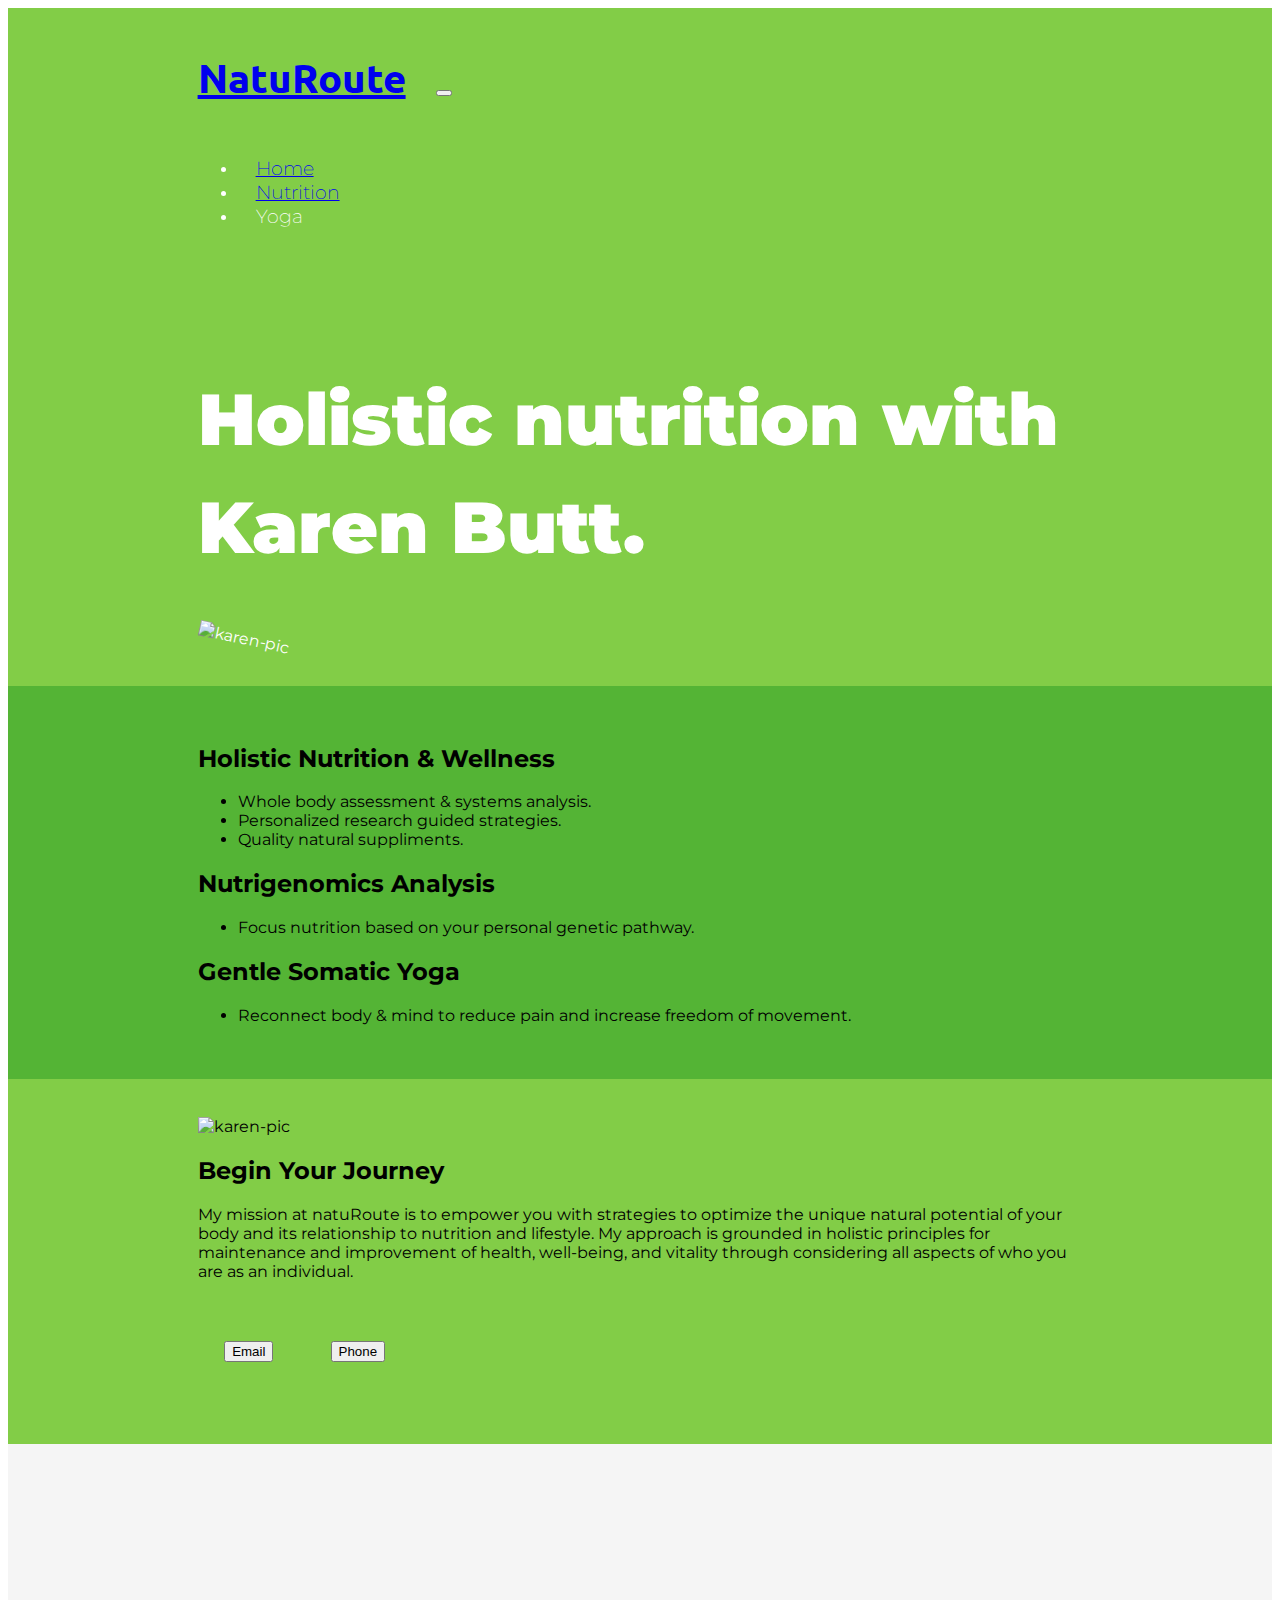
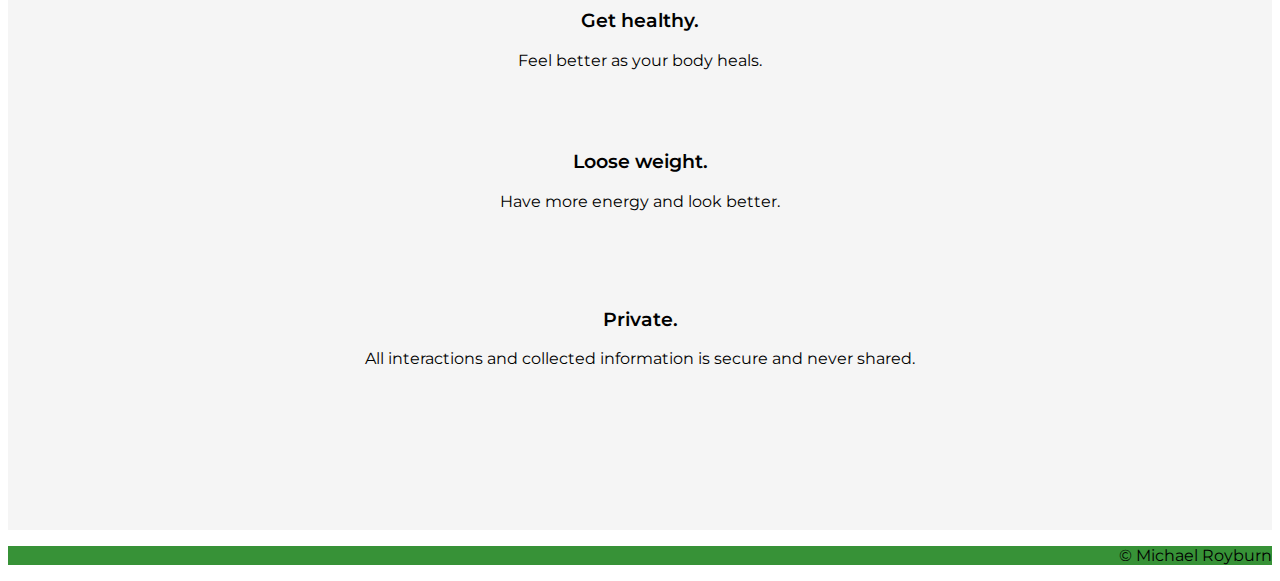
==== index.html @ e1a89e71 "updated content" ====
<!DOCTYPE html>
<html>

<head>
  <meta charset="utf-8">
  <meta name="viewport" content="width=device-width, initial-scale=1">
  <title>Naturoute</title>
  <!-- Bootstrap -->
  <link
    href="https://cdn.jsdelivr.net/npm/bootstrap@5.2.3/dist/css/bootstrap.min.css"
    rel="stylesheet"
    integrity="sha384-rbsA2VBKQhggwzxH7pPCaAqO46MgnOM80zW1RWuH61DGLwZJEdK2Kadq2F9CUG65"
    crossorigin="anonymous">
  <!-- Google Fonts -->
  <link rel="preconnect" href="https://fonts.googleapis.com">
  <link rel="preconnect" href="https://fonts.gstatic.com" crossorigin>
  <link
    href="https://fonts.googleapis.com/css2?family=Montserrat:wght@100;200;300;400;500;600;700;800;900&family=Ubuntu:wght@300;400;500;700&display=swap"
    rel="stylesheet">
  <!-- Font Awesome -->
  <script src="https://kit.fontawesome.com/46f17c3332.js"
    crossorigin="anonymous"></script>
  <!-- CSS Stylesheets -->
  <link rel="stylesheet" href="css/styles.css">


</head>

<body>

  <section id="title">
    <div class="container-fluid">
      <!-- Nav Bar -->
      <nav class="navbar navbar-expand-lg navbar-dark">
        <a class="navbar-brand" href="#">NatuRoute</a>
        <button class="navbar-toggler" type="button" data-bs-toggle="collapse"
          data-bs-target="#navbarTogglerDemo02"
          aria-controls="navbarTogglerDemo02" aria-expanded="false"
          aria-label="Toggle navigation">
          <span class="navbar-toggler-icon"></span>
        </button>
        <div class="collapse navbar-collapse" id="navbarTogglerDemo02">
          <ul class="navbar-nav ms-auto">
            <li class="nav-item">
              <a class="nav-link active" aria-current="page" href="#">Home</a>
            </li>
            <li class="nav-item">
              <a class="nav-link active" href="#">Nutrition</a>
            </li>
            <li class="nav-item">
              <a class="nav-link active">Yoga</a>
            </li>
          </ul>
        </div>
      </nav>

      <!-- Title -->

      <div class="row">
        <div class="col-lg-6">
          <h1>Holistic nutrition with Karen Butt.</h1>
        </div>
        <div class="col-lg-6">
          <img src="images/kbutt2.jpg" class="title-img rounded img-fluid"
            alt="karen-pic"> <!-- class="img-fluid" -->
        </div>
      </div>
    </div>
  </section>


  <!-- Services -->

  <section id="services">
    <div class="container-fluid">

      <h2>Holistic Nutrition & Wellness</h2>
      <ul>
        <li>Whole body assessment & systems analysis.</li>
        <li>Personalized research guided strategies.</li>
        <li>Quality natural suppliments.</li>
      </ul>

      <h2>Nutrigenomics Analysis</h2>
      <ul>
        <li>Focus nutrition based on your personal genetic pathway.</li>
      </ul>
      <h2>Gentle Somatic Yoga</h2>
      <ul>
        <li>Reconnect body & mind to reduce pain and increase freedom of
          movement.</li>
      </ul>
    </div>
  </section>


  <!-- Contact -->

  <section id="contact">
    <div class="container-fluid">
      <div class="row">
        <div class="col-lg-6">
          <img src="images/kbutt-rhn.jpg" class="rounded img-fluid"
            alt="karen-pic">
        </div>
        <div class="col-lg-6">
          <h2>Begin Your Journey</h2>
          <p>My mission at natuRoute is to empower you with strategies to
            optimize the unique natural
            potential of your body and its relationship to nutrition and
            lifestyle. My approach is
            grounded in holistic principles for maintenance and improvement of
            health, well-being, and vitality through considering all aspects of
            who you are as an individual.

          </p>
          <div class="d-flex justify-content-evenly">
            <button type="button" class="btn btn-lg btn-dark"><i
                class="fa-solid fa-envelope"></i>Email</button>
            <button type="button" class="btn btn-lg btn-dark"><i
                class="fa-solid fa-phone"></i>Phone</button>
          </div>
        </div>
      </div>

      <!-- <h2 class="testimonial-text">My dog used to be so lonely, but with TinDog's help, they've found the love of their life. I think.</h2>
    <img class="testimonial-image" src="images/lady-img.jpg" alt="lady-profile">
    <em>Beverly, Illinois</em> -->
    </div>
  </section>

  <section id="features">
    <div class="container-fluid">
      <div class="row">
        <div class="feature-box col-lg-4 col-med-12">
          <i class=" icon fa-solid fa-heart fa-3x"></i>
            <h3>Get healthy.</h3>
            Feel better as your body heals.
        </div>
        <div class="feature-box col-lg-4 col-med-12">
          <i class="icon fa-solid fa-weight-scale fa-3x"></i>
          <h3>Loose weight.</h3>
          <p>Have more energy and look better.</p>
        </div>
        <div class="feature-box col-lg-4 col-med-12">
          <i class="icon fa-solid fa-user-shield fa-3x"></i>
          <h3>Private.</h3>
          <p>All interactions and collected information is secure and never shared.</p>
        </div>
      </div>
    </div>
  </section>

  <!-- hidden

  <section id="press">
    <img src="images/techcrunch.png" alt="tc-logo">
    <img src="images/tnw.png" alt="tnw-logo">
    <img src="images/bizinsider.png" alt="biz-insider-logo">
    <img src="images/mashable.png" alt="mashable-logo">


  </section>



  <section id="pricing">

    <h2>A Plan for Every Dog's Needs</h2>
    <p>Simple and affordable price plans for your and your dog.</p>


    <h3>Chihuahua</h3>
    <h2>Free</h2>
    <p>5 Matches Per Day</p>
    <p>10 Messages Per Day</p>
    <p>Unlimited App Usage</p>
    <button type="button">Sign Up</button>


    <h3>Labrador</h3>
    <h2>$49 / mo</h2>
    <p>Unlimited Matches</p>
    <p>Unlimited Messages</p>
    <p>Unlimited App Usage</p>
    <button type="button">Sign Up</button>


    <h3>Mastiff</h3>
    <h2>$99 / mo</h2>
    <p>Pirority Listing</p>
    <p>Unlimited Matches</p>
    <p>Unlimited Messages</p>
    <p>Unlimited App Usage</p>
    <button type="button">Sign Up</button>

  </section>



  <section id="cta">

    <h3>Find the True Love of Your Dog's Life Today.</h3>
    <button type="button">Download</button>
    <button type="button">Download</button>

  </section>
-->

  <!-- Footer -->

  <footer id="footer">

    <p>© Michael Royburn</p>

  </footer>


</body>

</html>
---- css/styles.css ----
/* Title Section */

#title {
    background-color: #82CD47;
    color: white;
}

.title-img {
    transform: rotate(12deg);
}

/* Nav Bar */

.navbar {
    padding: 0 0 4.5rem 0;
}

.navbar-brand {
    font-family: 'Ubuntu';
    font-size: 2.5rem;
    font-weight: bold;
}

.nav-item {
    padding: 0 18px;
}

.nav-link {
    font-size: 1.2rem;
    font-weight: 200;
}

/* Services Section */

#services {
    background-color: #54B435;
}

/* Contact Section */

#contact {
    background-color: #82CD47;
}

/* Features Section */

#features {
    background-color: whitesmoke;
    padding: 7% 15%;
}

.feature-box {
    text-align: center;
    padding: 5%;
}

.icon {
    color: #54B435;
}

.icon:hover {
    color: #82CD47;
}

.container-fluid {
    padding: 3% 15%;
}

img {
    width: 70%
}

button {
 margin: 5% 3%;

}

body {
    font-family: 'Montserrat';
}
footer {
    text-align: right;
    background-color: #379237;
}

h1 {
    font-size: 4.5rem;
    font-family: 'Montserrat';
    font-weight: 900;
    line-height: 1.5;
}

h3 {
    font-weight: 600;
}
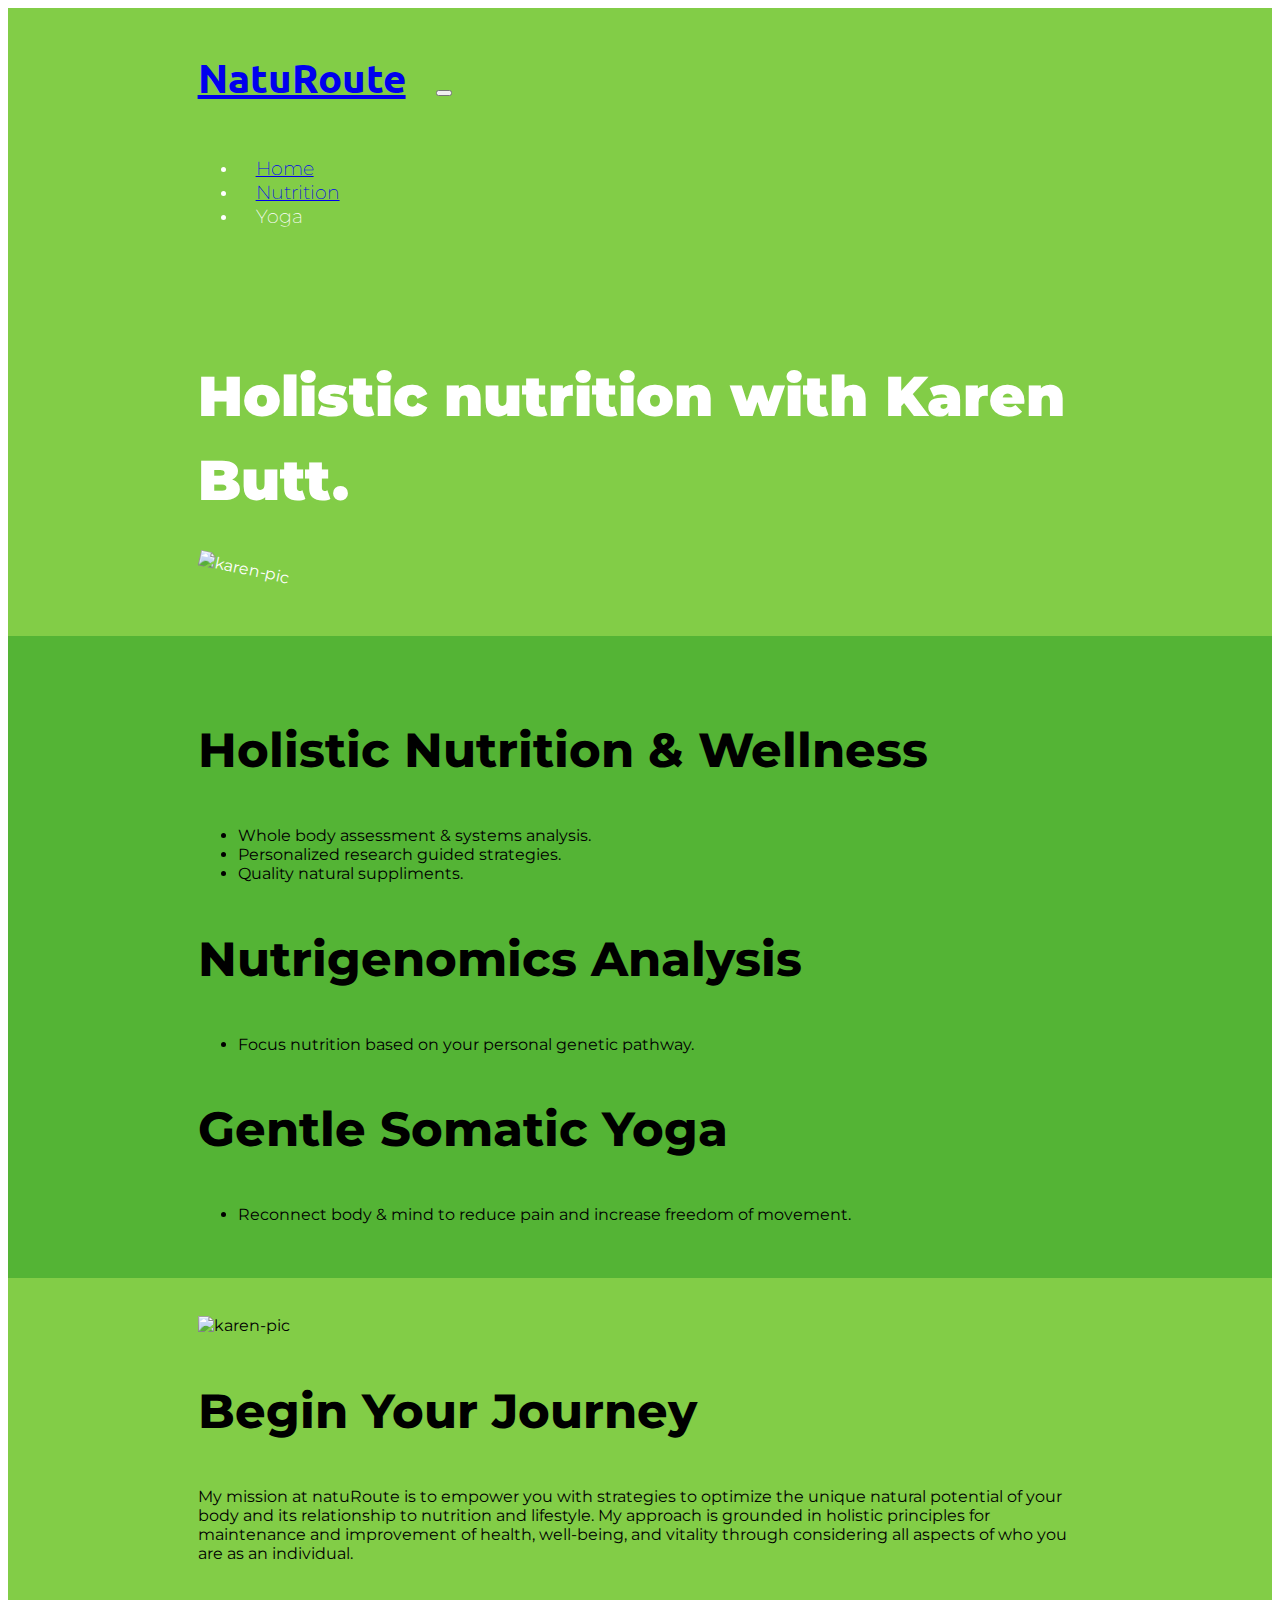
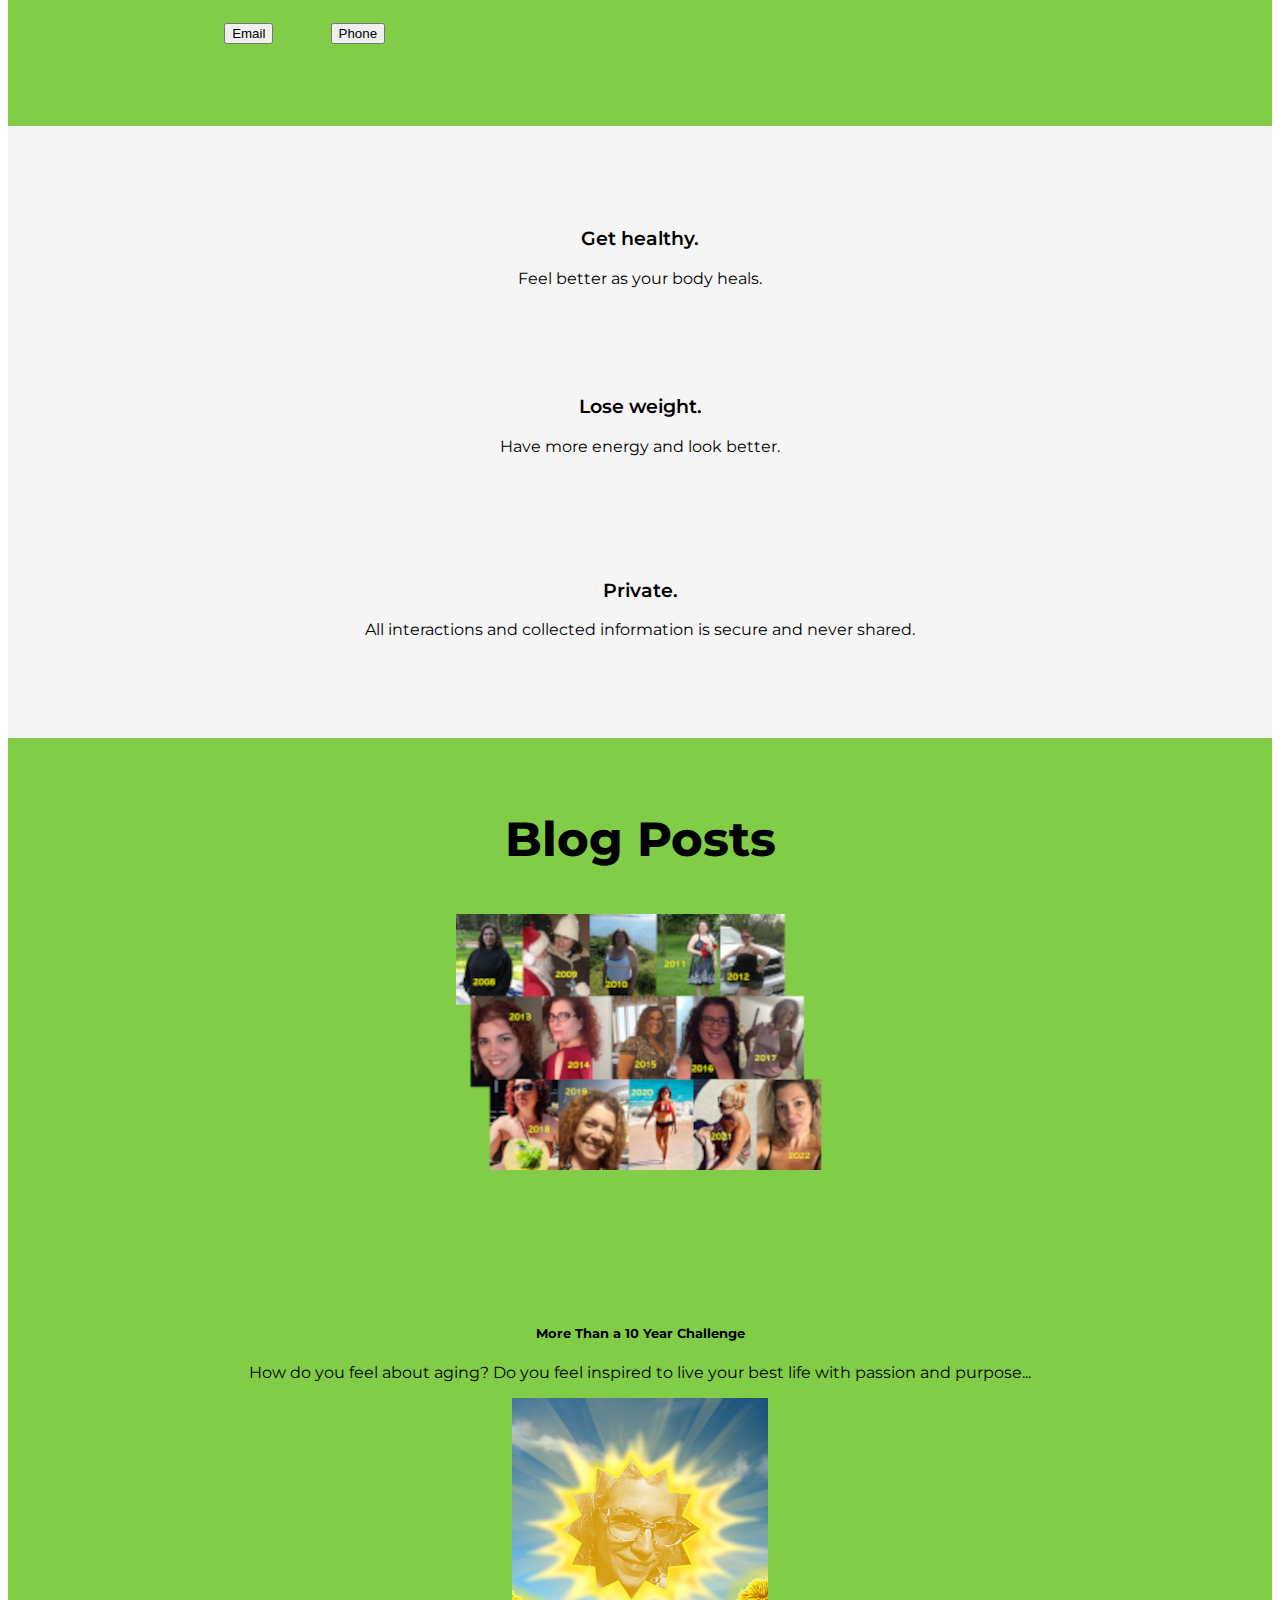
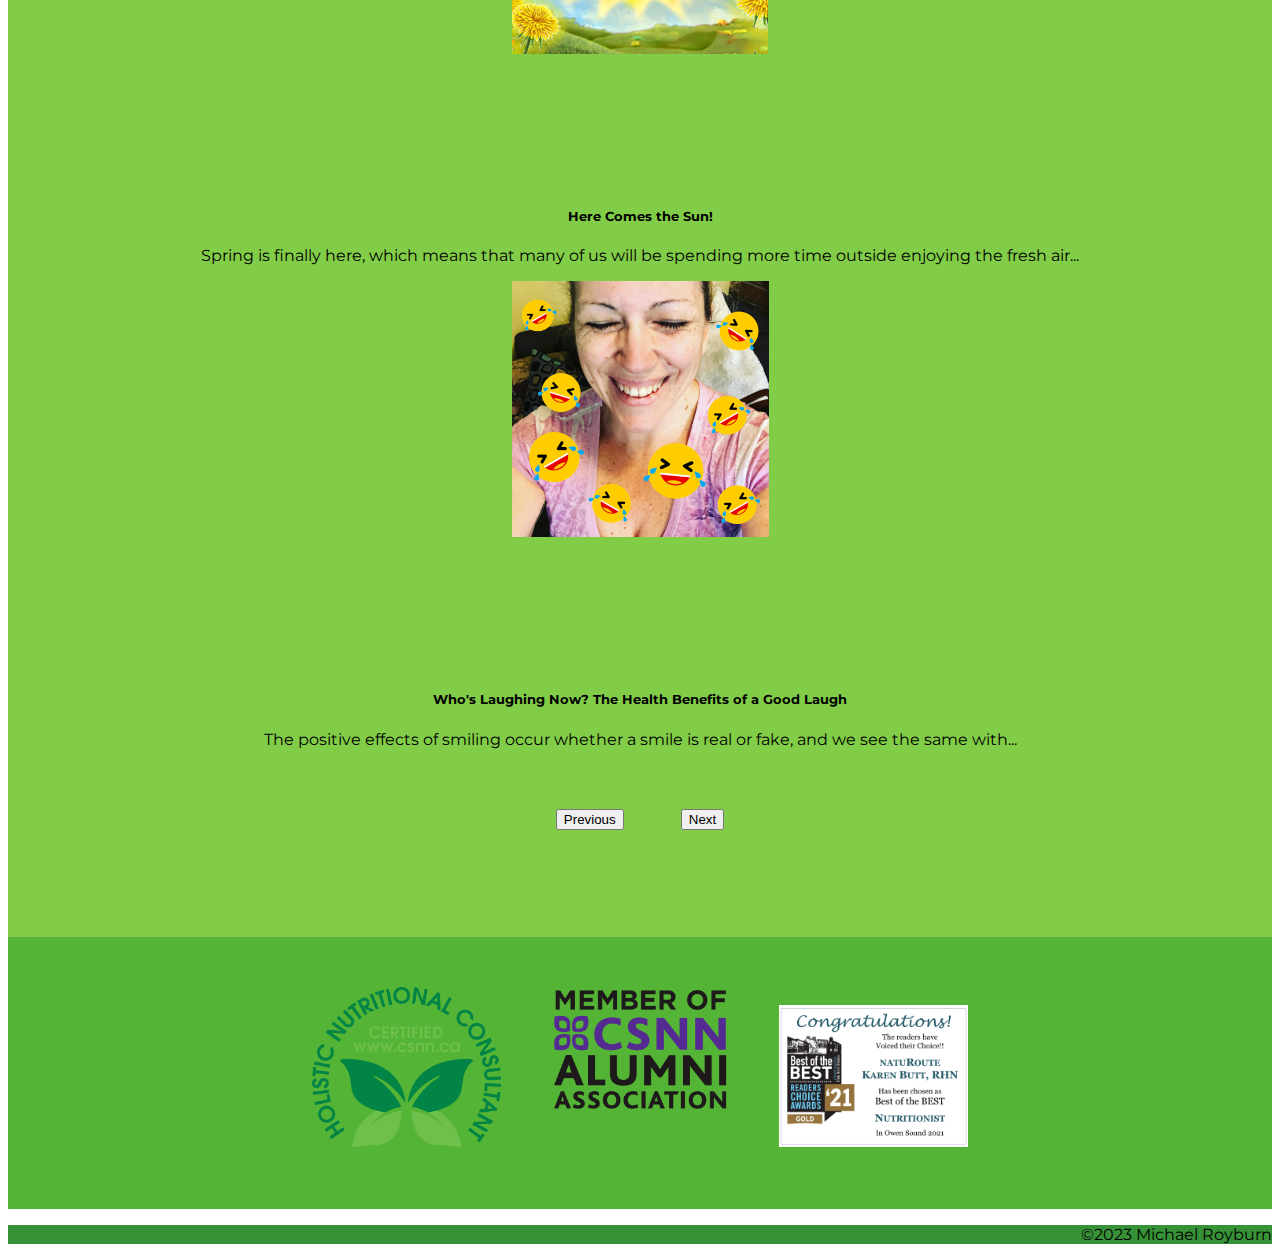
==== commit 9c8e7d90: "Updated carousel" ====
--- a/index.html
+++ b/index.html
@@ -11,6 +11,7 @@
     rel="stylesheet"
     integrity="sha384-rbsA2VBKQhggwzxH7pPCaAqO46MgnOM80zW1RWuH61DGLwZJEdK2Kadq2F9CUG65"
     crossorigin="anonymous">
+
   <!-- Google Fonts -->
   <link rel="preconnect" href="https://fonts.googleapis.com">
   <link rel="preconnect" href="https://fonts.gstatic.com" crossorigin>
@@ -54,13 +55,12 @@
         </div>
       </nav>
 
-      <!-- Title -->
-
-      <div class="row">
-        <div class="col-lg-6">
+      <!-- Title Block -->
+      <div class="row title-row">
+        <div class="col-lg-6 col-med-12">
           <h1>Holistic nutrition with Karen Butt.</h1>
         </div>
-        <div class="col-lg-6">
+        <div class="col-lg-6 col col-med-12">
           <img src="images/kbutt2.jpg" class="title-img rounded img-fluid"
             alt="karen-pic"> <!-- class="img-fluid" -->
         </div>
@@ -115,54 +115,111 @@
 
           </p>
           <div class="d-flex justify-content-evenly">
-            <button type="button" class="btn btn-lg btn-dark"><i
-                class="fa-solid fa-envelope"></i>Email</button>
-            <button type="button" class="btn btn-lg btn-dark"><i
-                class="fa-solid fa-phone"></i>Phone</button>
-          </div>
-        </div>
-      </div>
-
-      <!-- <h2 class="testimonial-text">My dog used to be so lonely, but with TinDog's help, they've found the love of their life. I think.</h2>
-    <img class="testimonial-image" src="images/lady-img.jpg" alt="lady-profile">
-    <em>Beverly, Illinois</em> -->
-    </div>
-  </section>
+            <a href="mailto:karenbutt@naturoute.com"><button type="button"
+                class="btn btn-lg btn-dark"><i
+                  class="fa-solid fa-envelope"></i>Email</button></a>
+            <a href="tel:+15193757716"><button type="button"
+                class="btn btn-lg btn-dark"><i
+                  class="fa-solid fa-phone"></i>Phone</button></a>
+          </div>
+        </div>
+      </div>
+    </div>
+  </section>
+
+  <!-- Features -->
 
   <section id="features">
     <div class="container-fluid">
       <div class="row">
         <div class="feature-box col-lg-4 col-med-12">
           <i class=" icon fa-solid fa-heart fa-3x"></i>
-            <h3>Get healthy.</h3>
-            Feel better as your body heals.
+          <h3>Get healthy.</h3>
+          Feel better as your body heals.
         </div>
         <div class="feature-box col-lg-4 col-med-12">
           <i class="icon fa-solid fa-weight-scale fa-3x"></i>
-          <h3>Loose weight.</h3>
+          <h3>Lose weight.</h3>
           <p>Have more energy and look better.</p>
         </div>
         <div class="feature-box col-lg-4 col-med-12">
           <i class="icon fa-solid fa-user-shield fa-3x"></i>
           <h3>Private.</h3>
-          <p>All interactions and collected information is secure and never shared.</p>
-        </div>
-      </div>
-    </div>
+          <p>All interactions and collected information is secure and never
+            shared.</p>
+        </div>
+      </div>
+    </div>
+  </section>
+
+  <!-- Blog -->
+  <section id="blog">
+    <h2>Blog Posts</h2>
+
+    <div id="blog-carousel" class="carousel slide" data-bs-ride="carousel">
+  
+      <div class="carousel-inner">
+
+        <div class="carousel-item active">
+
+          <img src="images/KB_thruTime256.png" style="margin-bottom: 8rem" class="img-fluid blog-image" alt="...">
+          <div class="carousel-caption d-none d-md-block">
+            <h5>More Than a 10 Year Challenge</h5>
+            <p>How do you feel about aging? Do you feel inspired to live your best life with passion and purpose...</p>
+          </div>
+
+        </div>
+        <div class="carousel-item">
+          <img src="images/Herecomesthesun256.png" class="img-fluid blog-image" alt="...">
+          <div class="carousel-caption d-none d-md-block">
+            <h5>Here Comes the Sun!</h5>
+            <p>Spring is finally here, which means that many of us will be spending more time outside enjoying the fresh air...</p>
+          </div>
+
+        </div>
+        <div class="carousel-item">
+
+          <img src="images/LaughingBenefits256.png" class="img-fluid blog-image" alt="...">
+          <div class="carousel-caption d-none d-md-block">
+            <h5>Who's Laughing Now? The Health Benefits of a Good Laugh</h5>
+            <p>The positive effects of smiling occur whether a smile is real or fake, and we see the same with...</p>
+          </div>
+
+        </div>
+      </div>
+      <button class="carousel-control-prev" type="button" data-bs-target="#blog-carousel" data-bs-slide="prev">
+        <span class="carousel-control-prev-icon" aria-hidden="true"></span>
+        <span class="visually-hidden">Previous</span>
+      </button>
+      <button class="carousel-control-next" type="button" data-bs-target="#blog-carousel" data-bs-slide="next">
+        <span class="carousel-control-next-icon" aria-hidden="true"></span>
+        <span class="visually-hidden">Next</span>
+      </button>
+    </div>
+  </section>
+
+<!--
+  <h2>More Than a 10 Year Challenge</h2>
+  <img class="blog-image" src="images/KB_thruTime.png"
+    alt="Transformation Timeline">
+  <p>How do you feel about aging? ​Do you feel inspired to live your best
+    life...</p>
+  <em>Updated Oct 2022</em>
+-->
+
+
+  <!-- Certifications -->
+
+  <section id="certs">
+    <img class="certs-logo" src="images/CSNN-Certification-Mark-lg.png"
+      alt="CSNN-logo">
+    <img class="certs-logo" src="images/CSNNAA-Badge-PNG.png" alt="CSNNAA-logo">
+    <img class="certs-logo" src="images/NatuRoute-bestofbest-gold-2021.png"
+      alt="bestofbest-logo">
+
   </section>
 
   <!-- hidden
-
-  <section id="press">
-    <img src="images/techcrunch.png" alt="tc-logo">
-    <img src="images/tnw.png" alt="tnw-logo">
-    <img src="images/bizinsider.png" alt="biz-insider-logo">
-    <img src="images/mashable.png" alt="mashable-logo">
-
-
-  </section>
-
-
 
   <section id="pricing">
 
@@ -211,11 +268,10 @@
 
   <footer id="footer">
 
-    <p>© Michael Royburn</p>
+    <p>©2023 Michael Royburn</p>
 
   </footer>
-
-
+<script src="https://cdn.jsdelivr.net/npm/bootstrap@5.2.3/dist/js/bootstrap.bundle.min.js" integrity="sha384-kenU1KFdBIe4zVF0s0G1M5b4hcpxyD9F7jL+jjXkk+Q2h455rYXK/7HAuoJl+0I4" crossorigin="anonymous"></script>
 </body>
 
 </html>--- a/css/styles.css
+++ b/css/styles.css
@@ -3,6 +3,10 @@
 #title {
     background-color: #82CD47;
     color: white;
+    
+}
+.title-row {
+    margin-bottom: 20px;
 }
 
 .title-img {
@@ -46,7 +50,7 @@
 
 #features {
     background-color: whitesmoke;
-    padding: 7% 15%;
+    padding: 0;
 }
 
 .feature-box {
@@ -62,31 +66,68 @@
     color: #82CD47;
 }
 
+/* Blog Carousel*/
+
+#blog {
+    padding: 2% 15% 5%;
+    text-align: center;
+    background-color: #82CD47;
+}
+
+.blog-image {
+    margin-bottom: 8rem;
+}
+.carousel-caption {
+    color: black;
+}
+
 .container-fluid {
     padding: 3% 15%;
 }
 
-img {
+/* Certifications */
+
+#certs {
+    background-color: #54B435;
+    text-align: center;
+    padding-bottom: 3%;
+}
+
+
+
+.certs-logo {
+    margin: 20px;
+    width: 15%;
+}
+
+/* Elements */
+
+/* img {
     width: 70%
-}
+} */
 
 button {
  margin: 5% 3%;
-
 }
 
 body {
     font-family: 'Montserrat';
 }
+
 footer {
     text-align: right;
     background-color: #379237;
 }
 
 h1 {
-    font-size: 4.5rem;
-    font-family: 'Montserrat';
+    font-size: 3.5rem;
     font-weight: 900;
+    line-height: 1.5;
+}
+
+h2 {
+    font-size: 3rem;
+    font-weight: 750;
     line-height: 1.5;
 }
 
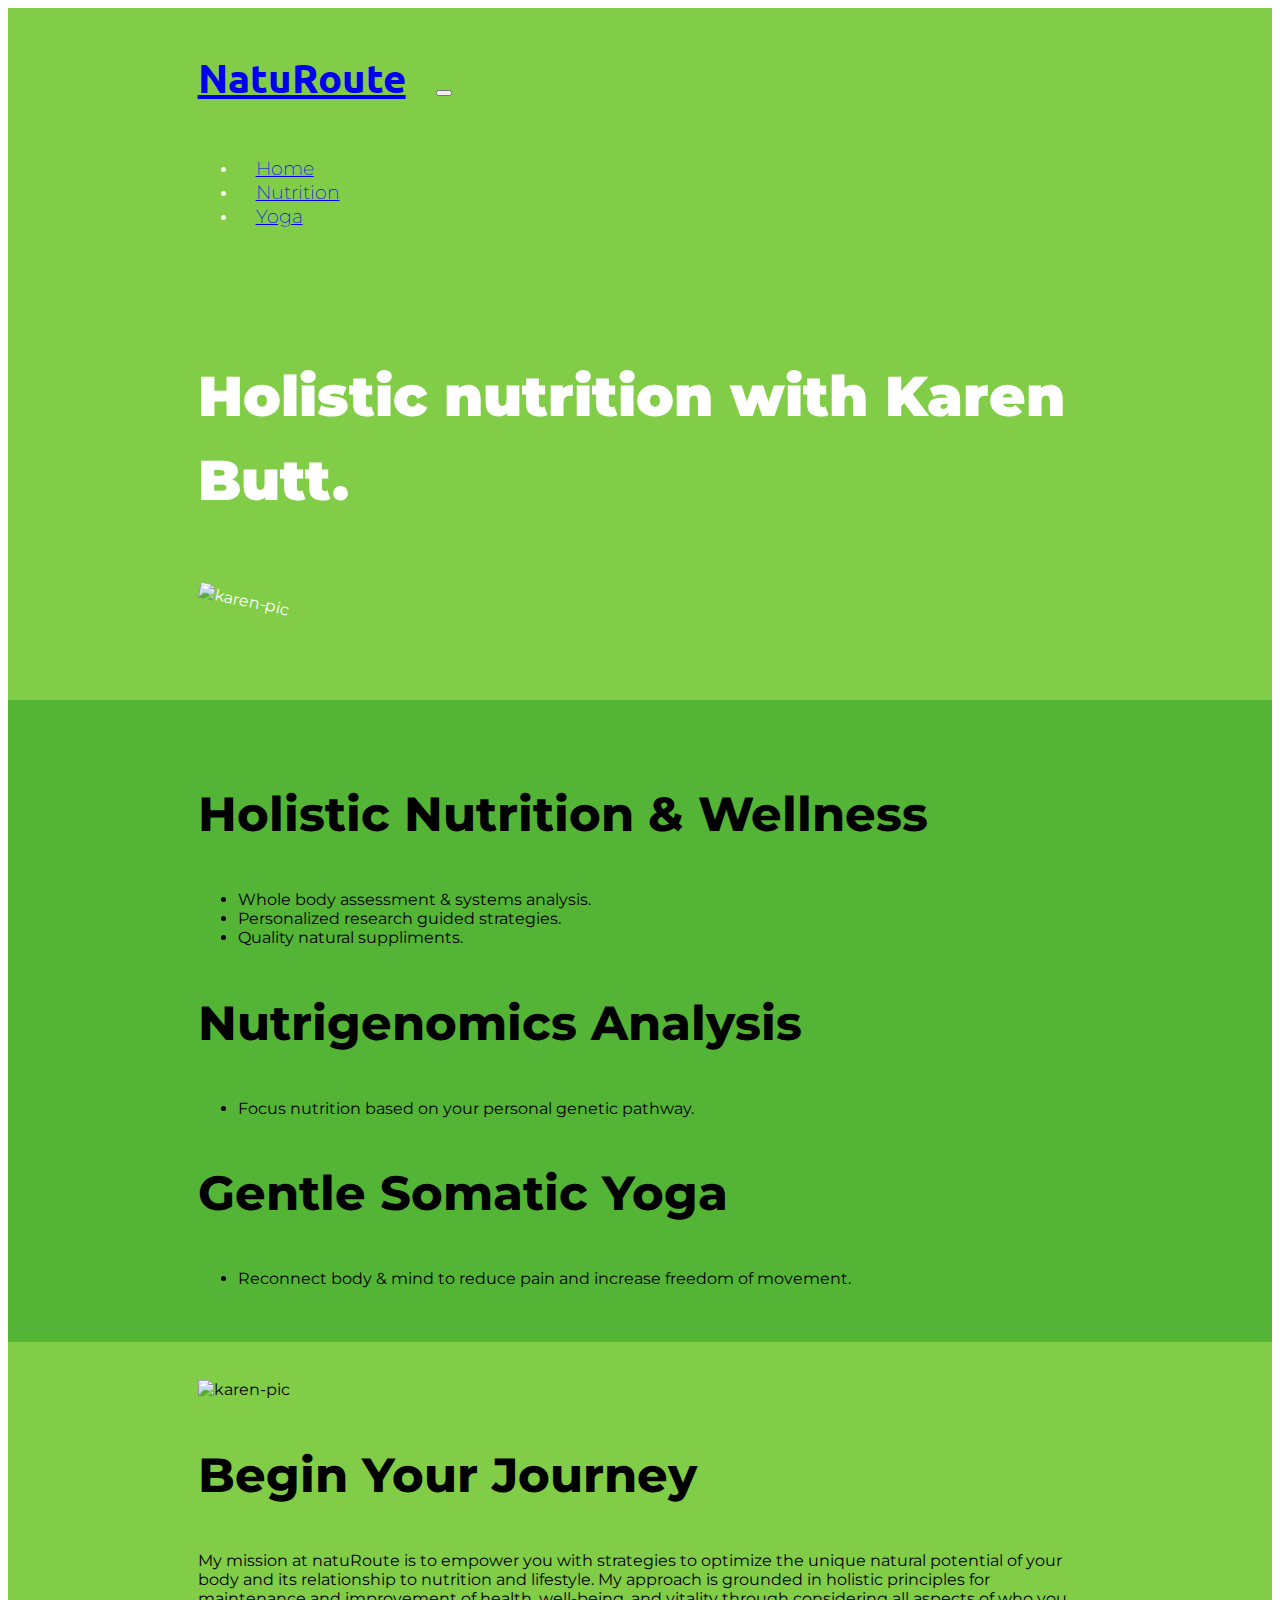
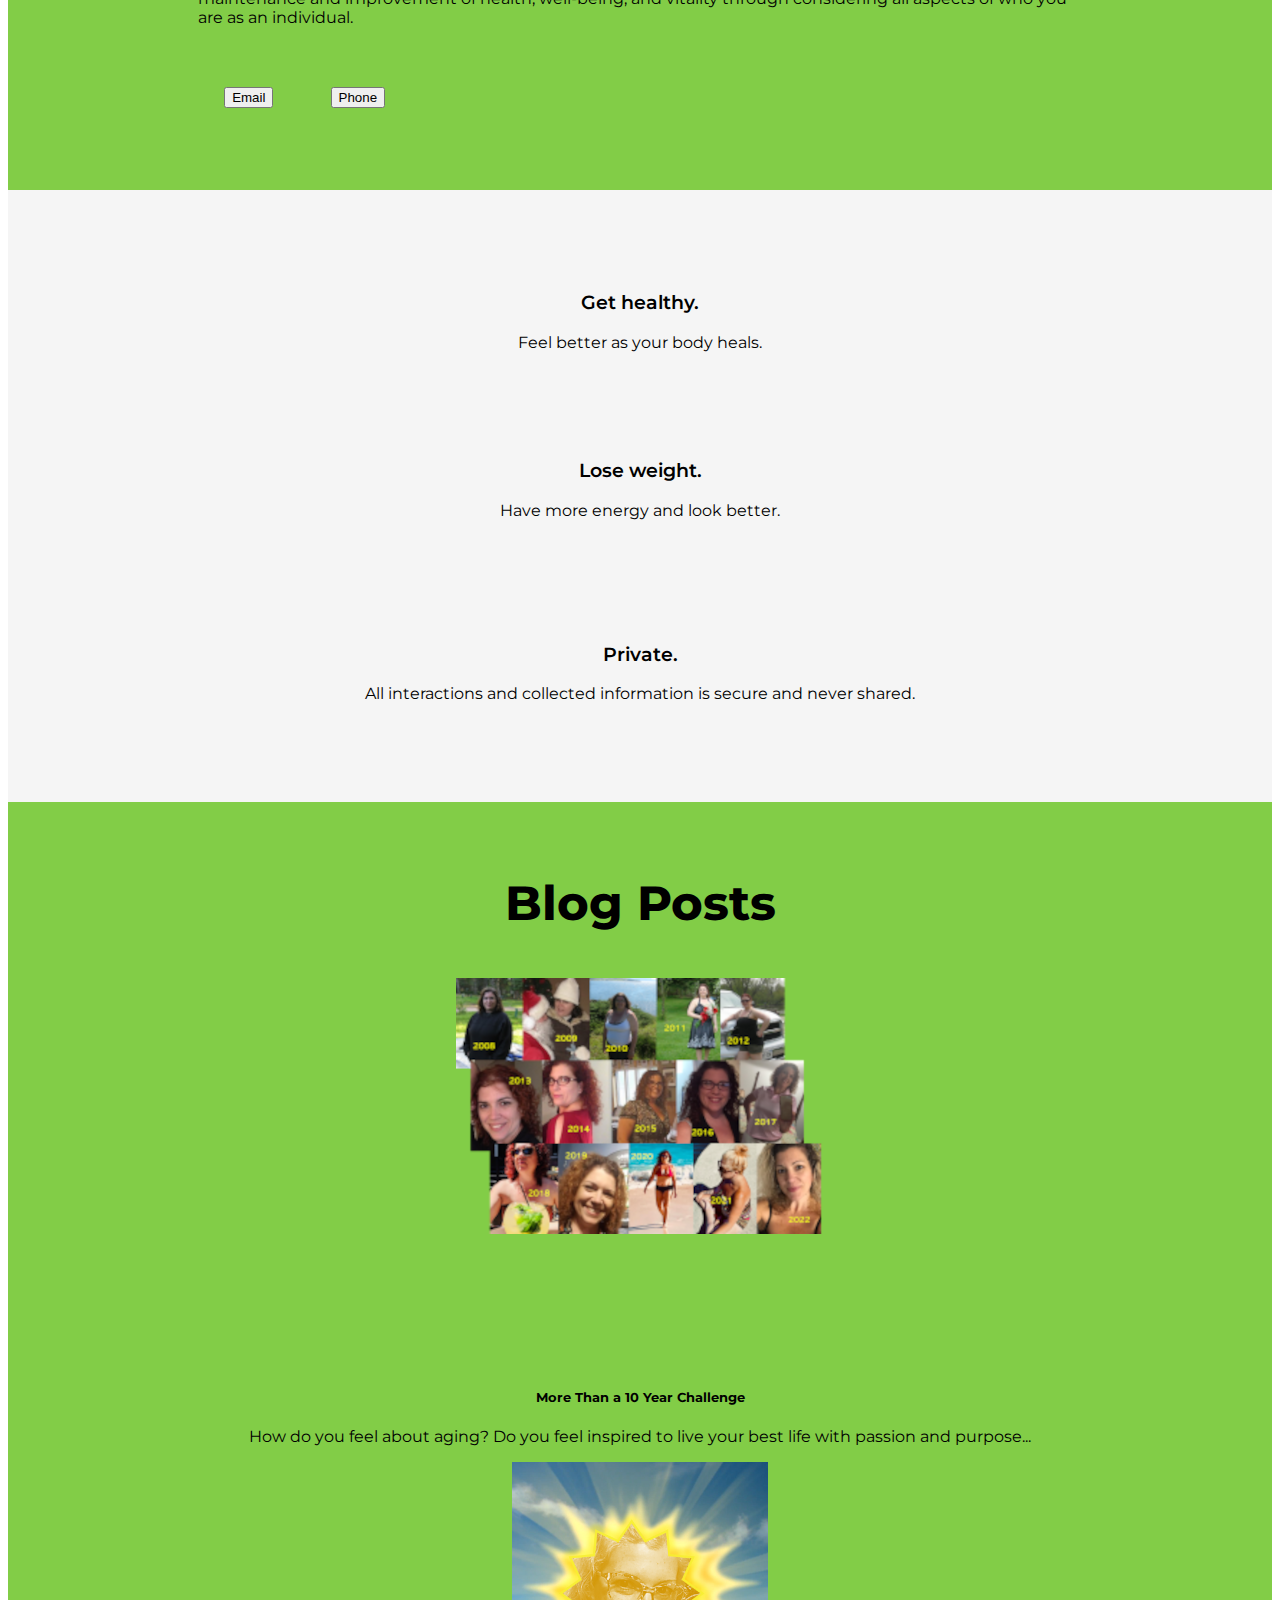
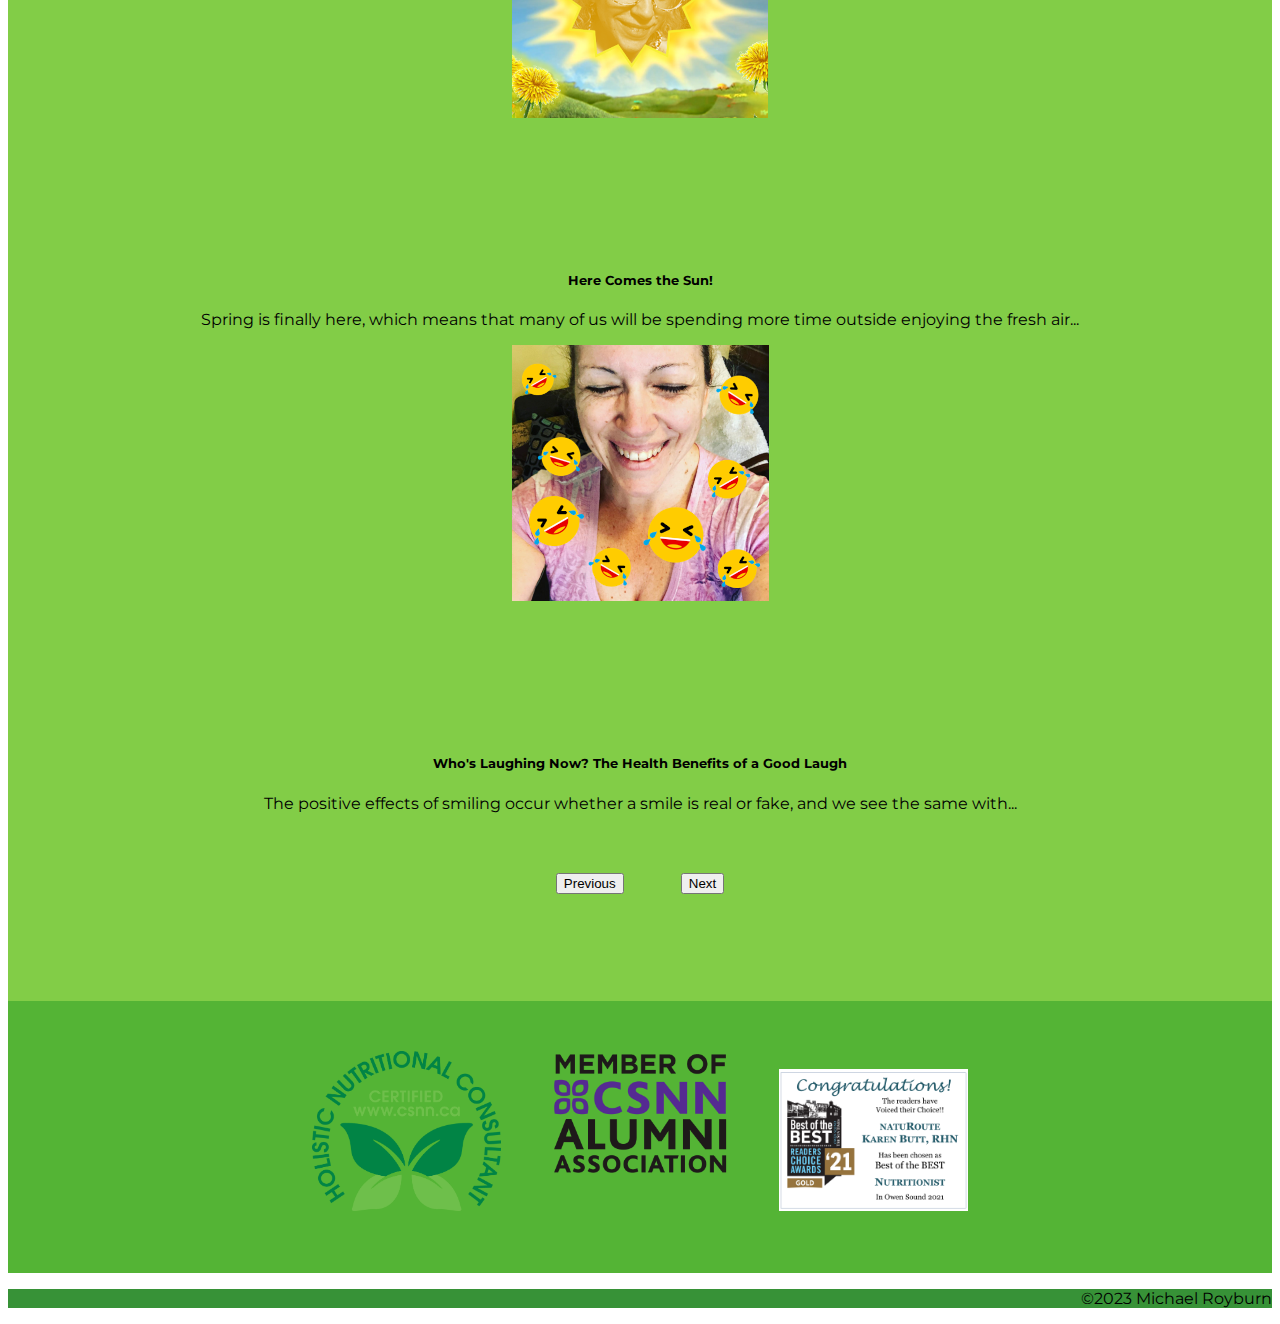
==== commit 8a422a8f: "layout updated" ====
--- a/index.html
+++ b/index.html
@@ -1,6 +1,5 @@
 <!DOCTYPE html>
 <html>
-
 <head>
   <meta charset="utf-8">
   <meta name="viewport" content="width=device-width, initial-scale=1">
@@ -11,26 +10,20 @@
     rel="stylesheet"
     integrity="sha384-rbsA2VBKQhggwzxH7pPCaAqO46MgnOM80zW1RWuH61DGLwZJEdK2Kadq2F9CUG65"
     crossorigin="anonymous">
-
   <!-- Google Fonts -->
   <link rel="preconnect" href="https://fonts.googleapis.com">
   <link rel="preconnect" href="https://fonts.gstatic.com" crossorigin>
-  <link
-    href="https://fonts.googleapis.com/css2?family=Montserrat:wght@100;200;300;400;500;600;700;800;900&family=Ubuntu:wght@300;400;500;700&display=swap"
-    rel="stylesheet">
+  <link href="https://fonts.googleapis.com/css2?family=Montserrat:wght@100;200;300;400;500;600;700;800;900&family=Ubuntu:wght@300;400;500;700&display=swap" rel="stylesheet">
   <!-- Font Awesome -->
-  <script src="https://kit.fontawesome.com/46f17c3332.js"
-    crossorigin="anonymous"></script>
+  <script src="https://kit.fontawesome.com/46f17c3332.js" crossorigin="anonymous"></script>
   <!-- CSS Stylesheets -->
   <link rel="stylesheet" href="css/styles.css">
-
-
 </head>
 
 <body>
-
   <section id="title">
     <div class="container-fluid">
+
       <!-- Nav Bar -->
       <nav class="navbar navbar-expand-lg navbar-dark">
         <a class="navbar-brand" href="#">NatuRoute</a>
@@ -46,10 +39,10 @@
               <a class="nav-link active" aria-current="page" href="#">Home</a>
             </li>
             <li class="nav-item">
-              <a class="nav-link active" href="#">Nutrition</a>
+              <a class="nav-link active" href="pages/nutrition.html">Nutrition</a>
             </li>
             <li class="nav-item">
-              <a class="nav-link active">Yoga</a>
+	      <a class="nav-link active" href="pages/yoga.html">Yoga</a>
             </li>
           </ul>
         </div>
@@ -65,6 +58,7 @@
             alt="karen-pic"> <!-- class="img-fluid" -->
         </div>
       </div>
+    
     </div>
   </section>
 
@@ -274,4 +268,4 @@
 <script src="https://cdn.jsdelivr.net/npm/bootstrap@5.2.3/dist/js/bootstrap.bundle.min.js" integrity="sha384-kenU1KFdBIe4zVF0s0G1M5b4hcpxyD9F7jL+jjXkk+Q2h455rYXK/7HAuoJl+0I4" crossorigin="anonymous"></script>
 </body>
 
-</html>+</html>
--- a/css/styles.css
+++ b/css/styles.css
@@ -11,6 +11,7 @@
 
 .title-img {
     transform: rotate(12deg);
+    padding: 2rem 0;
 }
 
 /* Nav Bar */
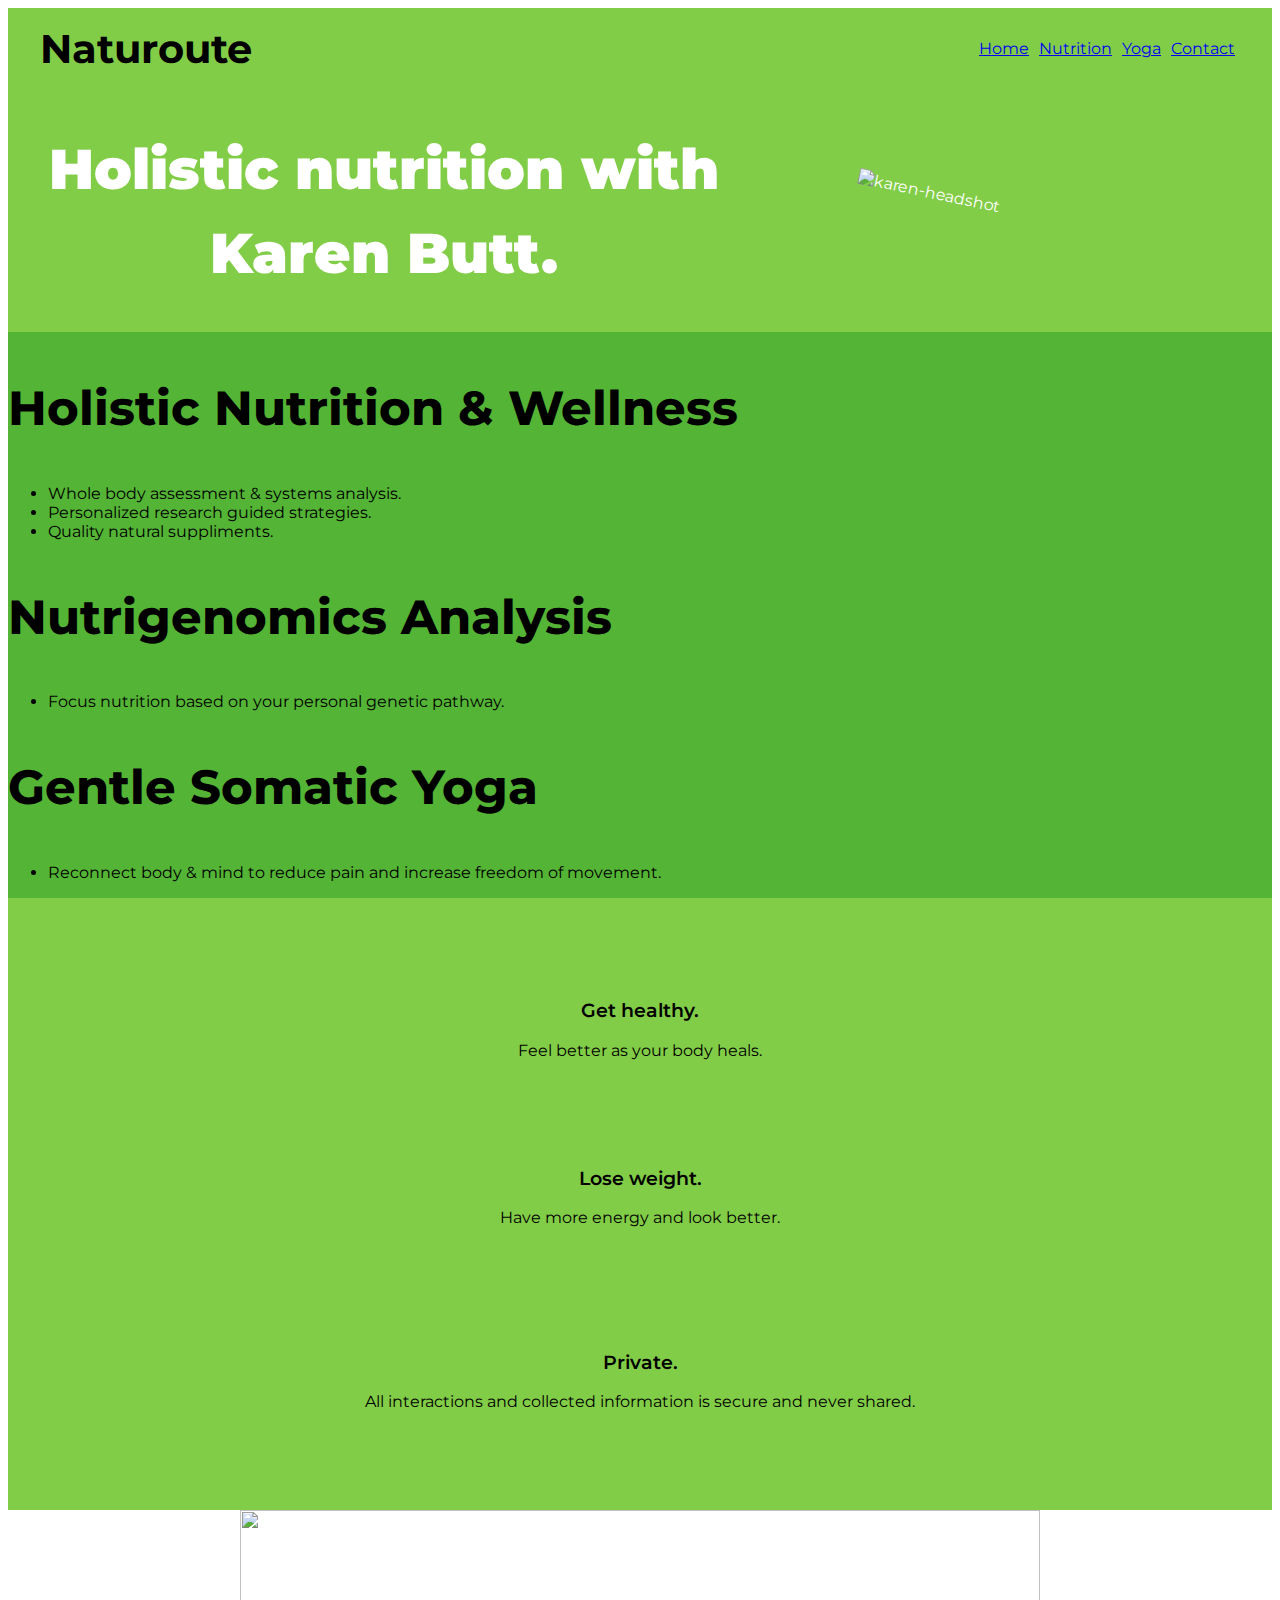
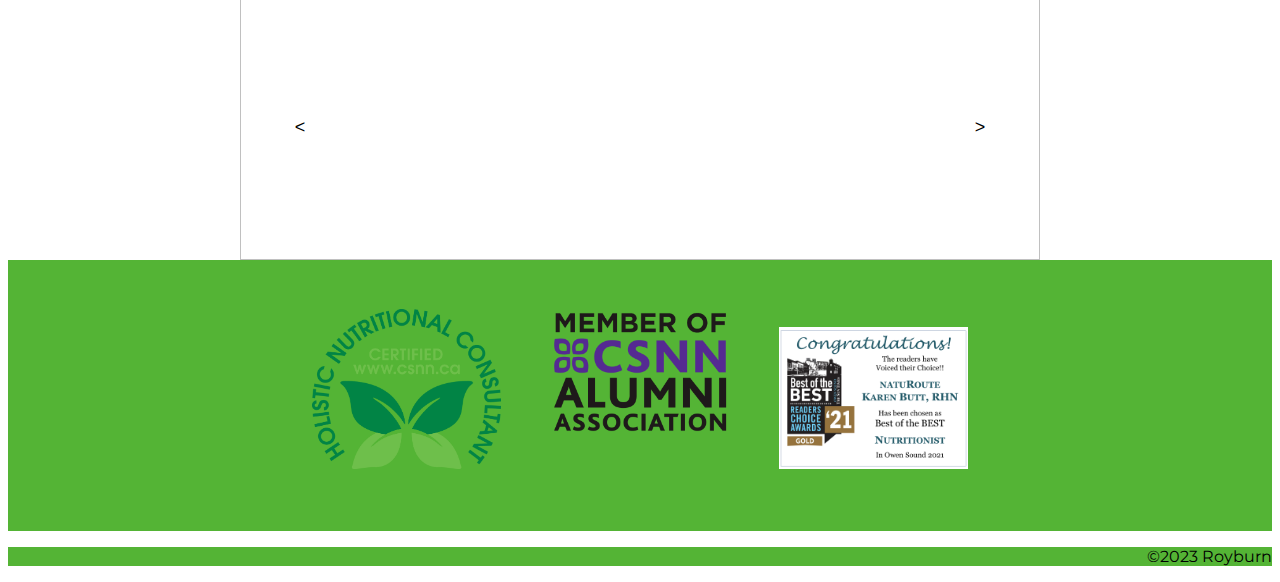
==== commit 0948e244: "add pages" ====
--- a/index.html
+++ b/index.html
@@ -4,12 +4,6 @@
   <meta charset="utf-8">
   <meta name="viewport" content="width=device-width, initial-scale=1">
   <title>Naturoute</title>
-  <!-- Bootstrap -->
-  <link
-    href="https://cdn.jsdelivr.net/npm/bootstrap@5.2.3/dist/css/bootstrap.min.css"
-    rel="stylesheet"
-    integrity="sha384-rbsA2VBKQhggwzxH7pPCaAqO46MgnOM80zW1RWuH61DGLwZJEdK2Kadq2F9CUG65"
-    crossorigin="anonymous">
   <!-- Google Fonts -->
   <link rel="preconnect" href="https://fonts.googleapis.com">
   <link rel="preconnect" href="https://fonts.gstatic.com" crossorigin>
@@ -18,254 +12,169 @@
   <script src="https://kit.fontawesome.com/46f17c3332.js" crossorigin="anonymous"></script>
   <!-- CSS Stylesheets -->
   <link rel="stylesheet" href="css/styles.css">
+  <script defer src="./scripts/script.js"></script>
 </head>
 
 <body>
-  <section id="title">
-    <div class="container-fluid">
 
-      <!-- Nav Bar -->
-      <nav class="navbar navbar-expand-lg navbar-dark">
-        <a class="navbar-brand" href="#">NatuRoute</a>
-        <button class="navbar-toggler" type="button" data-bs-toggle="collapse"
-          data-bs-target="#navbarTogglerDemo02"
-          aria-controls="navbarTogglerDemo02" aria-expanded="false"
-          aria-label="Toggle navigation">
-          <span class="navbar-toggler-icon"></span>
-        </button>
-        <div class="collapse navbar-collapse" id="navbarTogglerDemo02">
-          <ul class="navbar-nav ms-auto">
-            <li class="nav-item">
-              <a class="nav-link active" aria-current="page" href="#">Home</a>
-            </li>
-            <li class="nav-item">
-              <a class="nav-link active" href="pages/nutrition.html">Nutrition</a>
-            </li>
-            <li class="nav-item">
-	      <a class="nav-link active" href="pages/yoga.html">Yoga</a>
-            </li>
-          </ul>
-        </div>
-      </nav>
-
-      <!-- Title Block -->
-      <div class="row title-row">
-        <div class="col-lg-6 col-med-12">
-          <h1>Holistic nutrition with Karen Butt.</h1>
-        </div>
-        <div class="col-lg-6 col col-med-12">
-          <img src="images/kbutt2.jpg" class="title-img rounded img-fluid"
-            alt="karen-pic"> <!-- class="img-fluid" -->
-        </div>
-      </div>
+  <nav>
+    <div class="brand">
+      Naturoute  
+    </div>
+    <div class="nav-links">
+      <a href="#">Home</a>
+      <a href="./pages/nutrition.html">Nutrition</a>
+      <a href="./pages/yoga.html">Yoga</a>
+      <a href="./pages/contact.html">Contact</a>
+    </div>
+  </nav>
+ 
+  <main>
     
-    </div>
-  </section>
+    <!-- Title Block -->
+    <section id="title">
+          <div class="title-text">
+            <h1>Holistic nutrition with Karen Butt.</h1>
+          </div>
+          <img src="images/kbutt2.jpg" class="title-img"
+              alt="karen-headshot"> 
+    </section>
 
 
-  <!-- Services -->
-
-  <section id="services">
-    <div class="container-fluid">
-
-      <h2>Holistic Nutrition & Wellness</h2>
-      <ul>
-        <li>Whole body assessment & systems analysis.</li>
-        <li>Personalized research guided strategies.</li>
-        <li>Quality natural suppliments.</li>
-      </ul>
-
-      <h2>Nutrigenomics Analysis</h2>
-      <ul>
-        <li>Focus nutrition based on your personal genetic pathway.</li>
-      </ul>
-      <h2>Gentle Somatic Yoga</h2>
-      <ul>
-        <li>Reconnect body & mind to reduce pain and increase freedom of
-          movement.</li>
-      </ul>
-    </div>
-  </section>
+    <!-- Services -->
+    <section id="services">
+      <div class="">
+        <h2>Holistic Nutrition & Wellness</h2>
+        <ul>
+          <li>Whole body assessment & systems analysis.</li>
+          <li>Personalized research guided strategies.</li>
+          <li>Quality natural suppliments.</li>
+        </ul>
+        <h2>Nutrigenomics Analysis</h2>
+        <ul>
+          <li>Focus nutrition based on your personal genetic pathway.</li>
+        </ul>
+        <h2>Gentle Somatic Yoga</h2>
+        <ul>
+          <li>Reconnect body & mind to reduce pain and increase freedom of
+            movement.</li>
+        </ul>
+      </div>
+    </section>
 
 
-  <!-- Contact -->
 
-  <section id="contact">
-    <div class="container-fluid">
-      <div class="row">
-        <div class="col-lg-6">
-          <img src="images/kbutt-rhn.jpg" class="rounded img-fluid"
-            alt="karen-pic">
-        </div>
-        <div class="col-lg-6">
-          <h2>Begin Your Journey</h2>
-          <p>My mission at natuRoute is to empower you with strategies to
-            optimize the unique natural
-            potential of your body and its relationship to nutrition and
-            lifestyle. My approach is
-            grounded in holistic principles for maintenance and improvement of
-            health, well-being, and vitality through considering all aspects of
-            who you are as an individual.
-
-          </p>
-          <div class="d-flex justify-content-evenly">
-            <a href="mailto:karenbutt@naturoute.com"><button type="button"
-                class="btn btn-lg btn-dark"><i
-                  class="fa-solid fa-envelope"></i>Email</button></a>
-            <a href="tel:+15193757716"><button type="button"
-                class="btn btn-lg btn-dark"><i
-                  class="fa-solid fa-phone"></i>Phone</button></a>
+    <!-- Features -->
+    <section id="features">
+      <div class="container-fluid">
+        <div class="row">
+          <div class="feature-box col-lg-4 col-med-12">
+            <i class=" icon fa-solid fa-heart fa-3x"></i>
+            <h3>Get healthy.</h3>
+            Feel better as your body heals.
+          </div>
+          <div class="feature-box col-lg-4 col-med-12">
+            <i class="icon fa-solid fa-weight-scale fa-3x"></i>
+            <h3>Lose weight.</h3>
+            <p>Have more energy and look better.</p>
+          </div>
+          <div class="feature-box col-lg-4 col-med-12">
+            <i class="icon fa-solid fa-user-shield fa-3x"></i>
+            <h3>Private.</h3>
+            <p>All interactions and collected information is secure and never
+              shared.</p>
           </div>
         </div>
       </div>
-    </div>
-  </section>
+    </section>
 
-  <!-- Features -->
+    <!-- Carousel -->
+    <section id="carousel">
+    
+      <div class="slide">
+        <img src="https://source.unsplash.com/random?landscape,mountain" alt="">  
+      </div>
+      
+      <div class="slide">
+        <img src="https://source.unsplash.com/random?landscape,cars" alt="">  
+      </div>
 
-  <section id="features">
-    <div class="container-fluid">
-      <div class="row">
-        <div class="feature-box col-lg-4 col-med-12">
-          <i class=" icon fa-solid fa-heart fa-3x"></i>
-          <h3>Get healthy.</h3>
-          Feel better as your body heals.
+      <div class="slide">
+        <img src="https://source.unsplash.com/random?landscape,city" alt="">  
+      </div>
+      
+      <div class="slide">
+        <img src="https://source.unsplash.com/random?landscape,night" alt="">  
+      </div>
+
+      <button class="btn btn-next">></button>
+      <button class="btn btn-prev"><</button> 
+        
+    </section>
+
+      <!-- Blog 
+      <section id="blog">
+        <h2>Blog Posts</h2>
+
+        <div id="blog-carousel" class="carousel slide" data-bs-ride="carousel">
+      
+          <div class="carousel-inner">
+
+            <div class="carousel-item active">
+
+              <img src="images/KB_thruTime256.png" style="margin-bottom: 8rem" class="img-fluid blog-image" alt="...">
+              <div class="carousel-caption d-none d-md-block">
+                <h5>More Than a 10 Year Challenge</h5>
+                <p>How do you feel about aging? Do you feel inspired to live your best life with passion and purpose...</p>
+              </div>
+
+            </div>
+            <div class="carousel-item">
+              <img src="images/Herecomesthesun256.png" class="img-fluid blog-image" alt="...">
+              <div class="carousel-caption d-none d-md-block">
+                <h5>Here Comes the Sun!</h5>
+                <p>Spring is finally here, which means that many of us will be spending more time outside enjoying the fresh air...</p>
+              </div>
+
+            </div>
+            <div class="carousel-item">
+
+              <img src="images/LaughingBenefits256.png" class="img-fluid blog-image" alt="...">
+              <div class="carousel-caption d-none d-md-block">
+                <h5>Who's Laughing Now? The Health Benefits of a Good Laugh</h5>
+                <p>The positive effects of smiling occur whether a smile is real or fake, and we see the same with...</p>
+              </div>
+
+            </div>
+          </div>
+          <button class="carousel-control-prev" type="button" data-bs-target="#blog-carousel" data-bs-slide="prev">
+            <span class="carousel-control-prev-icon" aria-hidden="true"></span>
+            <span class="visually-hidden">Previous</span>
+          </button>
+          <button class="carousel-control-next" type="button" data-bs-target="#blog-carousel" data-bs-slide="next">
+            <span class="carousel-control-next-icon" aria-hidden="true"></span>
+            <span class="visually-hidden">Next</span>
+          </button>
         </div>
-        <div class="feature-box col-lg-4 col-med-12">
-          <i class="icon fa-solid fa-weight-scale fa-3x"></i>
-          <h3>Lose weight.</h3>
-          <p>Have more energy and look better.</p>
-        </div>
-        <div class="feature-box col-lg-4 col-med-12">
-          <i class="icon fa-solid fa-user-shield fa-3x"></i>
-          <h3>Private.</h3>
-          <p>All interactions and collected information is secure and never
-            shared.</p>
-        </div>
-      </div>
-    </div>
-  </section>
+      </section> -->
 
-  <!-- Blog -->
-  <section id="blog">
-    <h2>Blog Posts</h2>
+    <!-- Certifications -->
 
-    <div id="blog-carousel" class="carousel slide" data-bs-ride="carousel">
-  
-      <div class="carousel-inner">
+    <section id="certs">
+      <img class="certs-logo" src="images/CSNN-Certification-Mark-lg.png"
+        alt="CSNN-logo">
+      <img class="certs-logo" src="images/CSNNAA-Badge-PNG.png" alt="CSNNAA-logo">
+      <img class="certs-logo" src="images/NatuRoute-bestofbest-gold-2021.png"
+        alt="bestofbest-logo">
+    </section>
 
-        <div class="carousel-item active">
+  </main>
 
-          <img src="images/KB_thruTime256.png" style="margin-bottom: 8rem" class="img-fluid blog-image" alt="...">
-          <div class="carousel-caption d-none d-md-block">
-            <h5>More Than a 10 Year Challenge</h5>
-            <p>How do you feel about aging? Do you feel inspired to live your best life with passion and purpose...</p>
-          </div>
+      <!-- Footer -->
+  <footer id="footer">
+    <p>©2023 Royburn</p>
+  </footer>
 
-        </div>
-        <div class="carousel-item">
-          <img src="images/Herecomesthesun256.png" class="img-fluid blog-image" alt="...">
-          <div class="carousel-caption d-none d-md-block">
-            <h5>Here Comes the Sun!</h5>
-            <p>Spring is finally here, which means that many of us will be spending more time outside enjoying the fresh air...</p>
-          </div>
-
-        </div>
-        <div class="carousel-item">
-
-          <img src="images/LaughingBenefits256.png" class="img-fluid blog-image" alt="...">
-          <div class="carousel-caption d-none d-md-block">
-            <h5>Who's Laughing Now? The Health Benefits of a Good Laugh</h5>
-            <p>The positive effects of smiling occur whether a smile is real or fake, and we see the same with...</p>
-          </div>
-
-        </div>
-      </div>
-      <button class="carousel-control-prev" type="button" data-bs-target="#blog-carousel" data-bs-slide="prev">
-        <span class="carousel-control-prev-icon" aria-hidden="true"></span>
-        <span class="visually-hidden">Previous</span>
-      </button>
-      <button class="carousel-control-next" type="button" data-bs-target="#blog-carousel" data-bs-slide="next">
-        <span class="carousel-control-next-icon" aria-hidden="true"></span>
-        <span class="visually-hidden">Next</span>
-      </button>
-    </div>
-  </section>
-
-<!--
-  <h2>More Than a 10 Year Challenge</h2>
-  <img class="blog-image" src="images/KB_thruTime.png"
-    alt="Transformation Timeline">
-  <p>How do you feel about aging? ​Do you feel inspired to live your best
-    life...</p>
-  <em>Updated Oct 2022</em>
--->
-
-
-  <!-- Certifications -->
-
-  <section id="certs">
-    <img class="certs-logo" src="images/CSNN-Certification-Mark-lg.png"
-      alt="CSNN-logo">
-    <img class="certs-logo" src="images/CSNNAA-Badge-PNG.png" alt="CSNNAA-logo">
-    <img class="certs-logo" src="images/NatuRoute-bestofbest-gold-2021.png"
-      alt="bestofbest-logo">
-
-  </section>
-
-  <!-- hidden
-
-  <section id="pricing">
-
-    <h2>A Plan for Every Dog's Needs</h2>
-    <p>Simple and affordable price plans for your and your dog.</p>
-
-
-    <h3>Chihuahua</h3>
-    <h2>Free</h2>
-    <p>5 Matches Per Day</p>
-    <p>10 Messages Per Day</p>
-    <p>Unlimited App Usage</p>
-    <button type="button">Sign Up</button>
-
-
-    <h3>Labrador</h3>
-    <h2>$49 / mo</h2>
-    <p>Unlimited Matches</p>
-    <p>Unlimited Messages</p>
-    <p>Unlimited App Usage</p>
-    <button type="button">Sign Up</button>
-
-
-    <h3>Mastiff</h3>
-    <h2>$99 / mo</h2>
-    <p>Pirority Listing</p>
-    <p>Unlimited Matches</p>
-    <p>Unlimited Messages</p>
-    <p>Unlimited App Usage</p>
-    <button type="button">Sign Up</button>
-
-  </section>
-
-
-
-  <section id="cta">
-
-    <h3>Find the True Love of Your Dog's Life Today.</h3>
-    <button type="button">Download</button>
-    <button type="button">Download</button>
-
-  </section>
--->
-
-  <!-- Footer -->
-
-  <footer id="footer">
-
-    <p>©2023 Michael Royburn</p>
-
-  </footer>
-<script src="https://cdn.jsdelivr.net/npm/bootstrap@5.2.3/dist/js/bootstrap.bundle.min.js" integrity="sha384-kenU1KFdBIe4zVF0s0G1M5b4hcpxyD9F7jL+jjXkk+Q2h455rYXK/7HAuoJl+0I4" crossorigin="anonymous"></script>
 </body>
 
 </html>
--- a/css/styles.css
+++ b/css/styles.css
@@ -1,43 +1,140 @@
+/* Elements */
+
+body {
+    font-family: 'Montserrat';
+}
+
+main {
+  display: grid;
+  place-items: center;
+}
+
+section {
+  width: 100%;
+}
+
+footer {
+    text-align: right;
+    background-color: var(--bgcolor2);
+}
+
+
+/* Nav Bar */
+
+nav {
+  position: sticky;
+  top: 0;
+  display: flex;
+  flex-wrap: wrap;
+  justify-content: space-between;
+  padding: 1rem 2rem;
+  background-color: var(--bgcolor1);
+  transition: top 500ms ease-in-out;
+  z-index: 1;
+}
+
+nav.scroll-up {
+  top: 0;
+}
+
+nav.scroll-down {
+top: -100%;
+}
+
+nav.scroll-up, nav:focus-within { /* ensure nav is visible when in focus */
+  top: 0;
+}
+
+.nav-links {
+  display:flex;
+  align-items: center;
+}
+
+nav a {
+  padding: 5px;
+}
+
+.brand {
+    /* font-family: 'Ubuntu'; */
+    font-size: 2.5rem;
+    font-weight: bold;
+}
+
 /* Title Section */
 
 #title {
+    display: flex;
+    align-items: center;
+    justify-content: space-around;
     background-color: #82CD47;
     color: white;
-    
-}
-.title-row {
-    margin-bottom: 20px;
+}
+
+.title-text {
+  text-align: center;
 }
 
 .title-img {
+    width: 35%;
     transform: rotate(12deg);
-    padding: 2rem 0;
-}
-
-/* Nav Bar */
-
-.navbar {
-    padding: 0 0 4.5rem 0;
-}
-
-.navbar-brand {
-    font-family: 'Ubuntu';
-    font-size: 2.5rem;
-    font-weight: bold;
-}
-
-.nav-item {
-    padding: 0 18px;
-}
-
-.nav-link {
-    font-size: 1.2rem;
-    font-weight: 200;
+    padding: 6rem;
+}
+
+/* Carousel */
+
+#carousel {
+  width: 100%;
+  max-width: 800px;
+  height: 350px;
+  position: relative;
+  overflow: hidden;
+}
+
+.slide {
+  width: 100%;
+  max-width: 800px;
+  height: 350px;
+  position: absolute;
+  transition: all 0.5s;
+}
+
+.slide img {  
+  width: 100%;
+  height: 100%;
+  object-fit: cover;
+}
+
+.btn {
+  position: absolute;
+  width: 40px;
+  height: 40px;
+  padding: 10px;
+  border: none;
+  border-radius: 50%;
+  z-index: 10px;
+  curser: pointer;
+  background-color: #fff;
+  font-size: 18px;
+}
+
+.btn:active {
+  transform: scale(1.1);
+}
+
+.btn-prev { 
+  top: 45%;
+  left: 2%;
+}
+
+.btn-next {
+  top: 45%;
+  right: 2%;
 }
 
 /* Services Section */
 
 #services {
+  padding: auto;
     background-color: #54B435;
 }
 
@@ -50,7 +147,7 @@
 /* Features Section */
 
 #features {
-    background-color: whitesmoke;
+    background-color: var(--bgcolor1);
     padding: 0;
 }
 
@@ -103,22 +200,14 @@
 
 /* Elements */
 
-/* img {
+img {
     width: 70%
-} */
+}
 
 button {
  margin: 5% 3%;
 }
 
-body {
-    font-family: 'Montserrat';
-}
-
-footer {
-    text-align: right;
-    background-color: #379237;
-}
 
 h1 {
     font-size: 3.5rem;
@@ -136,3 +225,7 @@
     font-weight: 600;
 }
 
+:root {
+  --bgcolor1: #82CD47;
+  --bgcolor2: #54B435;
+}
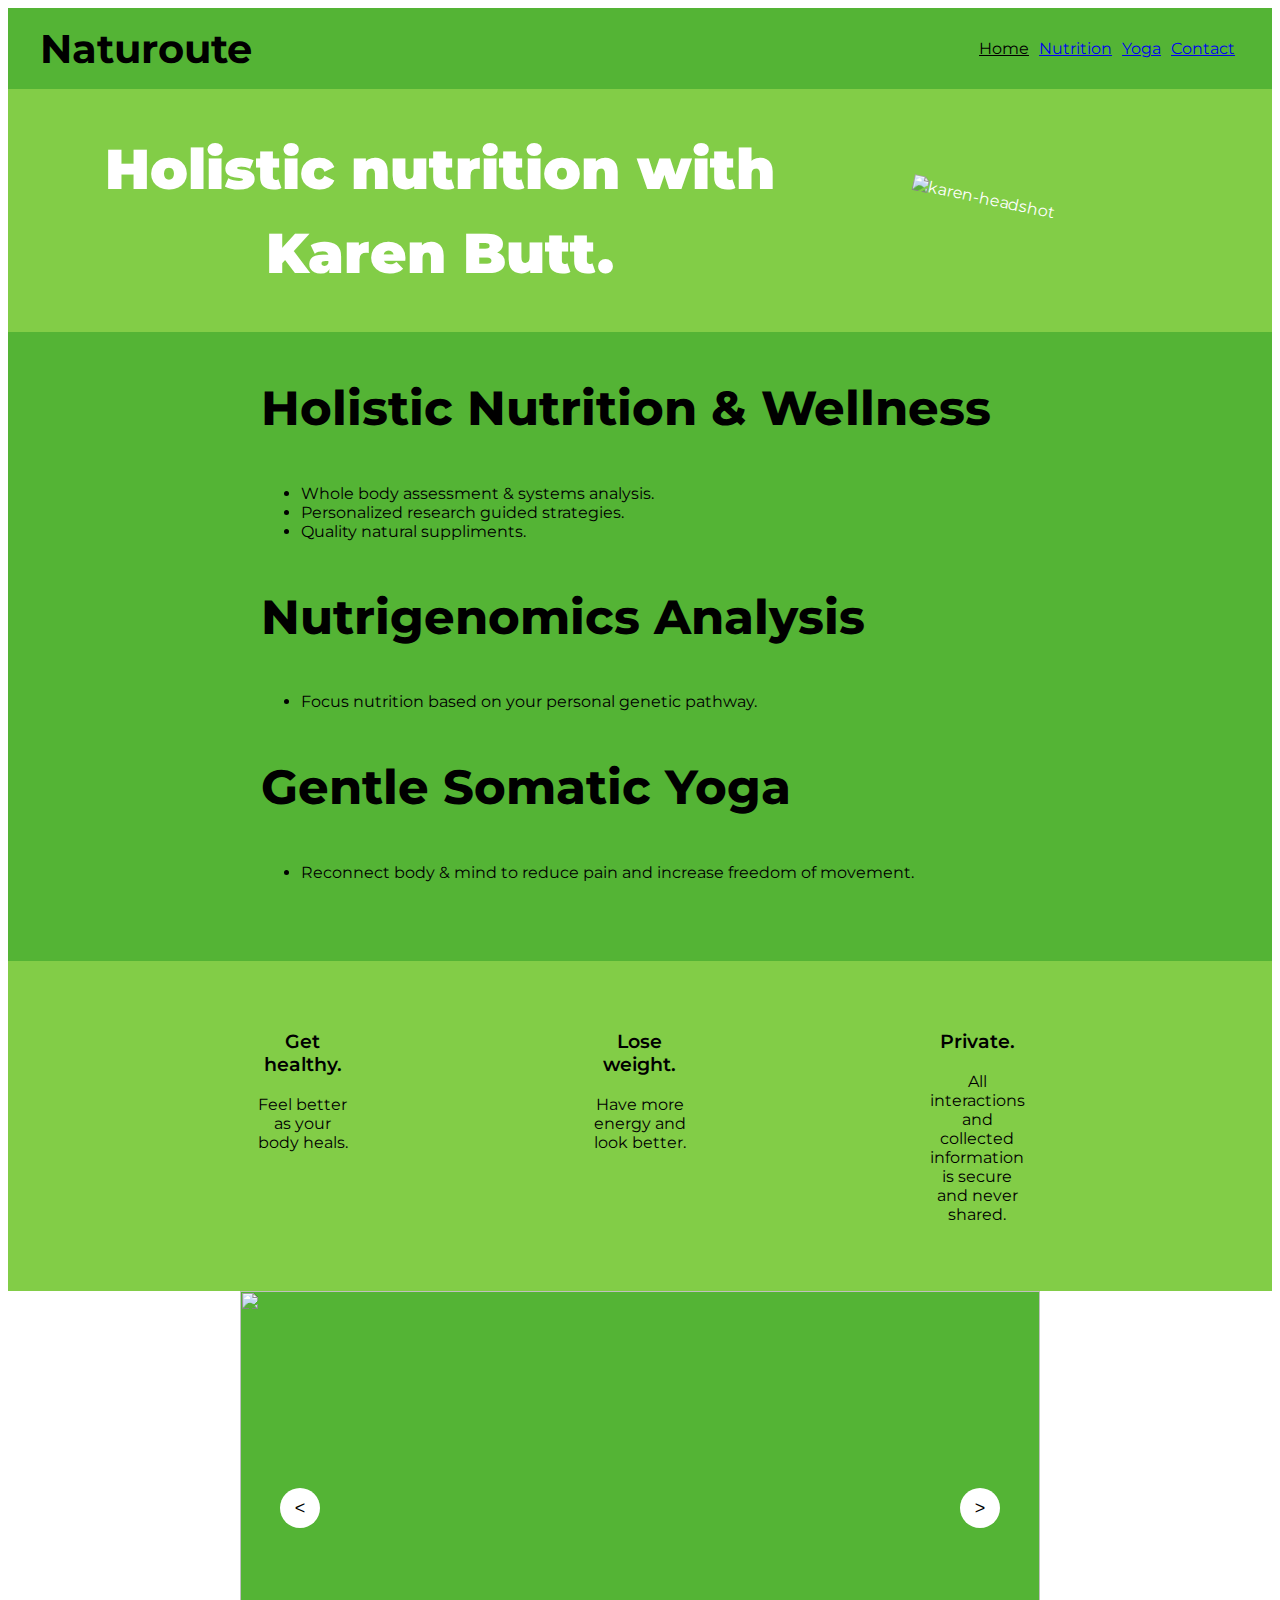
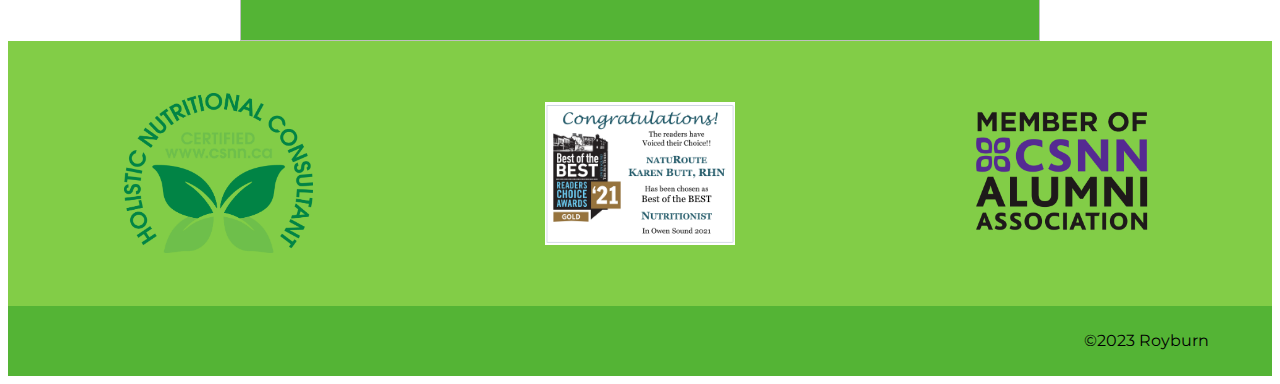
==== commit 26536b84: "Merge pull request #1 from edocnikufesin/vanilla" ====
--- a/index.html
+++ b/index.html
@@ -1,180 +1,145 @@
 <!DOCTYPE html>
 <html>
-<head>
-  <meta charset="utf-8">
-  <meta name="viewport" content="width=device-width, initial-scale=1">
-  <title>Naturoute</title>
-  <!-- Google Fonts -->
-  <link rel="preconnect" href="https://fonts.googleapis.com">
-  <link rel="preconnect" href="https://fonts.gstatic.com" crossorigin>
-  <link href="https://fonts.googleapis.com/css2?family=Montserrat:wght@100;200;300;400;500;600;700;800;900&family=Ubuntu:wght@300;400;500;700&display=swap" rel="stylesheet">
-  <!-- Font Awesome -->
-  <script src="https://kit.fontawesome.com/46f17c3332.js" crossorigin="anonymous"></script>
-  <!-- CSS Stylesheets -->
-  <link rel="stylesheet" href="css/styles.css">
-  <script defer src="./scripts/script.js"></script>
-</head>
+  <head>
+    <meta charset="utf-8" />
+    <meta name="viewport" content="width=device-width, initial-scale=1" />
+    <title>Naturoute</title>
+    <!-- Google Fonts -->
+    <link rel="preconnect" href="https://fonts.googleapis.com" />
+    <link rel="preconnect" href="https://fonts.gstatic.com" crossorigin />
+    <link
+      href="https://fonts.googleapis.com/css2?family=Montserrat:wght@100;200;300;400;500;600;700;800;900&family=Ubuntu:wght@300;400;500;700&display=swap"
+      rel="stylesheet"
+    />
+    <!-- Font Awesome -->
+    <script
+      src="https://kit.fontawesome.com/46f17c3332.js"
+      crossorigin="anonymous"
+    ></script>
+    <!-- CSS Stylesheets -->
+    <link rel="stylesheet" href="css/layout.css" />
+    <link rel="stylesheet" href="css/styles.css" />
+    <script defer src="./scripts/script.js"></script>
+  </head>
 
-<body>
+  <body>
+    <!--Nav-->
+    <nav id="navbar">
+      <div class="brand">Naturoute</div>
+      <div class="nav-links">
+        <a href="#" id="current-page">Home</a>
+        <a href="./pages/nutrition.html">Nutrition</a>
+        <a href="./pages/yoga.html">Yoga</a>
+        <a href="./pages/contact.html">Contact</a>
+      </div>
+    </nav>
 
-  <nav>
-    <div class="brand">
-      Naturoute  
-    </div>
-    <div class="nav-links">
-      <a href="#">Home</a>
-      <a href="./pages/nutrition.html">Nutrition</a>
-      <a href="./pages/yoga.html">Yoga</a>
-      <a href="./pages/contact.html">Contact</a>
-    </div>
-  </nav>
- 
-  <main>
-    
-    <!-- Title Block -->
-    <section id="title">
-          <div class="title-text">
-            <h1>Holistic nutrition with Karen Butt.</h1>
-          </div>
-          <img src="images/kbutt2.jpg" class="title-img"
-              alt="karen-headshot"> 
-    </section>
+    <main>
+      <!-- Title Block -->
+      <section id="title">
+        <div class="title-text">
+          <h1>Holistic nutrition with Karen Butt.</h1>
+        </div>
+        <img src="images/kbutt2.jpg" class="title-img" alt="karen-headshot" />
+      </section>
 
+      <!-- Services -->
+      <section id="services">
+        <div class="serv-list">
+          <h2>Holistic Nutrition & Wellness</h2>
+          <ul>
+            <li>Whole body assessment & systems analysis.</li>
+            <li>Personalized research guided strategies.</li>
+            <li>Quality natural suppliments.</li>
+          </ul>
+          <h2>Nutrigenomics Analysis</h2>
+          <ul>
+            <li>Focus nutrition based on your personal genetic pathway.</li>
+          </ul>
+          <h2>Gentle Somatic Yoga</h2>
+          <ul>
+            <li>
+              Reconnect body & mind to reduce pain and increase freedom of
+              movement.
+            </li>
+          </ul>
+        </div>
+      </section>
 
-    <!-- Services -->
-    <section id="services">
-      <div class="">
-        <h2>Holistic Nutrition & Wellness</h2>
-        <ul>
-          <li>Whole body assessment & systems analysis.</li>
-          <li>Personalized research guided strategies.</li>
-          <li>Quality natural suppliments.</li>
-        </ul>
-        <h2>Nutrigenomics Analysis</h2>
-        <ul>
-          <li>Focus nutrition based on your personal genetic pathway.</li>
-        </ul>
-        <h2>Gentle Somatic Yoga</h2>
-        <ul>
-          <li>Reconnect body & mind to reduce pain and increase freedom of
-            movement.</li>
-        </ul>
-      </div>
-    </section>
+      <!-- Features -->
+      <section id="features">
+        <div class="feature-box">
+          <i class="icon fa-solid fa-heart fa-3x"></i>
+          <h3>Get healthy.</h3>
+          Feel better as your body heals.
+        </div>
+        <div class="feature-box">
+          <i class="icon fa-solid fa-weight-scale fa-3x"></i>
+          <h3>Lose weight.</h3>
+          <p>Have more energy and look better.</p>
+        </div>
+        <div class="feature-box">
+          <i class="icon fa-solid fa-user-shield fa-3x"></i>
+          <h3>Private.</h3>
+          <p>
+            All interactions and collected information is secure and never
+            shared.
+          </p>
+        </div>
+      </section>
 
+      <!-- Carousel -->
+      <section id="carousel">
+        <div class="slide">
+          <img
+            src="https://source.unsplash.com/random?landscape,mountain"
+            alt=""
+          />
+        </div>
 
+        <div class="slide">
+          <img src="https://source.unsplash.com/random?landscape,cars" alt="" />
+        </div>
 
-    <!-- Features -->
-    <section id="features">
-      <div class="container-fluid">
-        <div class="row">
-          <div class="feature-box col-lg-4 col-med-12">
-            <i class=" icon fa-solid fa-heart fa-3x"></i>
-            <h3>Get healthy.</h3>
-            Feel better as your body heals.
-          </div>
-          <div class="feature-box col-lg-4 col-med-12">
-            <i class="icon fa-solid fa-weight-scale fa-3x"></i>
-            <h3>Lose weight.</h3>
-            <p>Have more energy and look better.</p>
-          </div>
-          <div class="feature-box col-lg-4 col-med-12">
-            <i class="icon fa-solid fa-user-shield fa-3x"></i>
-            <h3>Private.</h3>
-            <p>All interactions and collected information is secure and never
-              shared.</p>
-          </div>
+        <div class="slide">
+          <img src="https://source.unsplash.com/random?landscape,city" alt="" />
         </div>
-      </div>
-    </section>
 
-    <!-- Carousel -->
-    <section id="carousel">
-    
-      <div class="slide">
-        <img src="https://source.unsplash.com/random?landscape,mountain" alt="">  
-      </div>
-      
-      <div class="slide">
-        <img src="https://source.unsplash.com/random?landscape,cars" alt="">  
-      </div>
+        <div class="slide">
+          <img
+            src="https://source.unsplash.com/random?landscape,night"
+            alt=""
+          />
+        </div>
 
-      <div class="slide">
-        <img src="https://source.unsplash.com/random?landscape,city" alt="">  
-      </div>
-      
-      <div class="slide">
-        <img src="https://source.unsplash.com/random?landscape,night" alt="">  
-      </div>
+        <button class="btn btn-next">></button>
+        <button class="btn btn-prev"><</button>
+      </section>
 
-      <button class="btn btn-next">></button>
-      <button class="btn btn-prev"><</button> 
-        
-    </section>
+      <!-- Certifications -->
+      <section id="certs">
+        <img
+          class="certs-logo"
+          src="images/CSNN-Certification-Mark-lg.png"
+          alt="CSNN-logo"
+        />
 
-      <!-- Blog 
-      <section id="blog">
-        <h2>Blog Posts</h2>
+        <img
+          class="certs-logo"
+          src="images/NatuRoute-bestofbest-gold-2021.png"
+          alt="bestofbest-logo"
+        />
+        <img
+          class="certs-logo"
+          src="images/CSNNAA-Badge-PNG.png"
+          alt="CSNNAA-logo"
+        />
+      </section>
+    </main>
 
-        <div id="blog-carousel" class="carousel slide" data-bs-ride="carousel">
-      
-          <div class="carousel-inner">
-
-            <div class="carousel-item active">
-
-              <img src="images/KB_thruTime256.png" style="margin-bottom: 8rem" class="img-fluid blog-image" alt="...">
-              <div class="carousel-caption d-none d-md-block">
-                <h5>More Than a 10 Year Challenge</h5>
-                <p>How do you feel about aging? Do you feel inspired to live your best life with passion and purpose...</p>
-              </div>
-
-            </div>
-            <div class="carousel-item">
-              <img src="images/Herecomesthesun256.png" class="img-fluid blog-image" alt="...">
-              <div class="carousel-caption d-none d-md-block">
-                <h5>Here Comes the Sun!</h5>
-                <p>Spring is finally here, which means that many of us will be spending more time outside enjoying the fresh air...</p>
-              </div>
-
-            </div>
-            <div class="carousel-item">
-
-              <img src="images/LaughingBenefits256.png" class="img-fluid blog-image" alt="...">
-              <div class="carousel-caption d-none d-md-block">
-                <h5>Who's Laughing Now? The Health Benefits of a Good Laugh</h5>
-                <p>The positive effects of smiling occur whether a smile is real or fake, and we see the same with...</p>
-              </div>
-
-            </div>
-          </div>
-          <button class="carousel-control-prev" type="button" data-bs-target="#blog-carousel" data-bs-slide="prev">
-            <span class="carousel-control-prev-icon" aria-hidden="true"></span>
-            <span class="visually-hidden">Previous</span>
-          </button>
-          <button class="carousel-control-next" type="button" data-bs-target="#blog-carousel" data-bs-slide="next">
-            <span class="carousel-control-next-icon" aria-hidden="true"></span>
-            <span class="visually-hidden">Next</span>
-          </button>
-        </div>
-      </section> -->
-
-    <!-- Certifications -->
-
-    <section id="certs">
-      <img class="certs-logo" src="images/CSNN-Certification-Mark-lg.png"
-        alt="CSNN-logo">
-      <img class="certs-logo" src="images/CSNNAA-Badge-PNG.png" alt="CSNNAA-logo">
-      <img class="certs-logo" src="images/NatuRoute-bestofbest-gold-2021.png"
-        alt="bestofbest-logo">
-    </section>
-
-  </main>
-
-      <!-- Footer -->
-  <footer id="footer">
-    <p>©2023 Royburn</p>
-  </footer>
-
-</body>
-
+    <!-- Footer -->
+    <footer id="footer">
+      <p>©2023 Royburn</p>
+    </footer>
+  </body>
 </html>
--- a/css/layout.css
+++ b/css/layout.css
@@ -0,0 +1,122 @@
+/* Elements */
+
+body {
+  font-family: "Montserrat";
+}
+
+main {
+  display: grid;
+  place-items: center;
+}
+
+section {
+  width: 100%;
+  margin: 0px;
+}
+
+img {
+  width: 70%;
+}
+
+button {
+  margin: 5% 3%;
+}
+
+h1 {
+  font-size: 3.5rem;
+  font-weight: 900;
+  line-height: 1.5;
+}
+
+h2 {
+  font-size: 3rem;
+  font-weight: 750;
+  line-height: 1.5;
+}
+
+h3 {
+  font-weight: 600;
+}
+
+/* Nav Bar */
+
+#navbar {
+  background-color: var(--bgcolor2);
+}
+
+nav {
+  position: sticky;
+  top: 0;
+  display: flex;
+  flex-wrap: wrap;
+  justify-content: space-between;
+  padding: 1rem 2rem;
+  transition: top 500ms ease-in-out;
+  z-index: 1;
+}
+
+#current-page {
+  color: black;
+}
+
+nav.scroll-up {
+  top: 0;
+}
+
+nav.scroll-down {
+  top: -100%;
+}
+
+nav.scroll-up,
+nav:focus-within {
+  /* ensure nav is visible when in focus */
+  top: 0;
+}
+
+.nav-links {
+  display: flex;
+  align-items: center;
+}
+
+nav a {
+  padding: 5px;
+}
+
+.brand {
+  /* font-family: 'Ubuntu'; */
+  font-size: 2.5rem;
+  font-weight: bold;
+}
+
+/* Footer */
+
+footer {
+  text-align: right;
+}
+
+#footer {
+  background-color: var(--bgcolor2);
+}
+
+footer p {
+  width: 100%;
+  margin: 0px;
+  padding: 2% 5%;
+}
+
+/* Elements */
+
+:root {
+  --bgcolor1: #82cd47; /*light*/
+  --bgcolor2: #54b435; /*dark*/
+}
+section:nth-child(odd) {
+  background-color: var(--bgcolor1);
+}
+section:nth-child(even) {
+  background-color: var(--bgcolor2);
+}
+
+* {
+  box-sizing: border-box;
+}
--- a/css/styles.css
+++ b/css/styles.css
@@ -1,88 +1,59 @@
-/* Elements */
-
-body {
-    font-family: 'Montserrat';
-}
-
-main {
-  display: grid;
-  place-items: center;
-}
-
-section {
-  width: 100%;
-}
-
-footer {
-    text-align: right;
-    background-color: var(--bgcolor2);
-}
-
-
-/* Nav Bar */
-
-nav {
-  position: sticky;
-  top: 0;
-  display: flex;
-  flex-wrap: wrap;
-  justify-content: space-between;
-  padding: 1rem 2rem;
-  background-color: var(--bgcolor1);
-  transition: top 500ms ease-in-out;
-  z-index: 1;
-}
-
-nav.scroll-up {
-  top: 0;
-}
-
-nav.scroll-down {
-top: -100%;
-}
-
-nav.scroll-up, nav:focus-within { /* ensure nav is visible when in focus */
-  top: 0;
-}
-
-.nav-links {
-  display:flex;
-  align-items: center;
-}
-
-nav a {
-  padding: 5px;
-}
-
-.brand {
-    /* font-family: 'Ubuntu'; */
-    font-size: 2.5rem;
-    font-weight: bold;
-}
-
 /* Title Section */
 
 #title {
-    display: flex;
-    align-items: center;
-    justify-content: space-around;
-    background-color: #82CD47;
-    color: white;
+  display: flex;
+  align-items: center;
+  justify-content: space-around;
+  color: white;
 }
 
 .title-text {
   text-align: center;
+  margin: 0 5%;
 }
 
 .title-img {
-    width: 35%;
-    transform: rotate(12deg);
-    padding: 6rem;
+  width: 35%;
+  transform: rotate(12deg);
+  padding: 3%;
+  margin-right: 5%;
+}
+
+/* Services Section */
+
+#services {
+}
+
+.serv-list {
+  padding: 0 20% 5%;
+}
+
+/* Features Section */
+
+#features {
+  display: flex;
+  justify-content: space-around;
+  padding: 0 10%;
+}
+
+.feature-box {
+  width: 20%;
+  text-align: center;
+  padding: 5%;
+}
+
+.icon {
+  color: #54b435;
+}
+
+.icon:hover {
+  color: #82cd47;
 }
 
 /* Carousel */
 
 #carousel {
+  display: hidden;
   width: 100%;
   max-width: 800px;
   height: 350px;
@@ -98,7 +69,7 @@
   transition: all 0.5s;
 }
 
-.slide img {  
+.slide img {
   width: 100%;
   height: 100%;
   object-fit: cover;
@@ -121,7 +92,7 @@
   transform: scale(1.1);
 }
 
-.btn-prev { 
+.btn-prev {
   top: 45%;
   left: 2%;
 }
@@ -131,101 +102,34 @@
   right: 2%;
 }
 
-/* Services Section */
-
-#services {
-  padding: auto;
-    background-color: #54B435;
-}
-
 /* Contact Section */
 
 #contact {
-    background-color: #82CD47;
-}
-
-/* Features Section */
-
-#features {
-    background-color: var(--bgcolor1);
-    padding: 0;
-}
-
-.feature-box {
-    text-align: center;
-    padding: 5%;
-}
-
-.icon {
-    color: #54B435;
-}
-
-.icon:hover {
-    color: #82CD47;
 }
 
 /* Blog Carousel*/
 
 #blog {
-    padding: 2% 15% 5%;
-    text-align: center;
-    background-color: #82CD47;
+  padding: 2% 15% 5%;
+  text-align: center;
 }
 
 .blog-image {
-    margin-bottom: 8rem;
+  margin-bottom: 8rem;
 }
 .carousel-caption {
-    color: black;
-}
-
-.container-fluid {
-    padding: 3% 15%;
+  color: black;
 }
 
 /* Certifications */
 
 #certs {
-    background-color: #54B435;
-    text-align: center;
-    padding-bottom: 3%;
+  display: flex;
+  justify-content: space-around;
+  align-items: center;
+  padding: 3% 0;
 }
 
-
-
 .certs-logo {
-    margin: 20px;
-    width: 15%;
+  width: 15%;
 }
-
-/* Elements */
-
-img {
-    width: 70%
-}
-
-button {
- margin: 5% 3%;
-}
-
-
-h1 {
-    font-size: 3.5rem;
-    font-weight: 900;
-    line-height: 1.5;
-}
-
-h2 {
-    font-size: 3rem;
-    font-weight: 750;
-    line-height: 1.5;
-}
-
-h3 {
-    font-weight: 600;
-}
-
-:root {
-  --bgcolor1: #82CD47;
-  --bgcolor2: #54B435;
-}
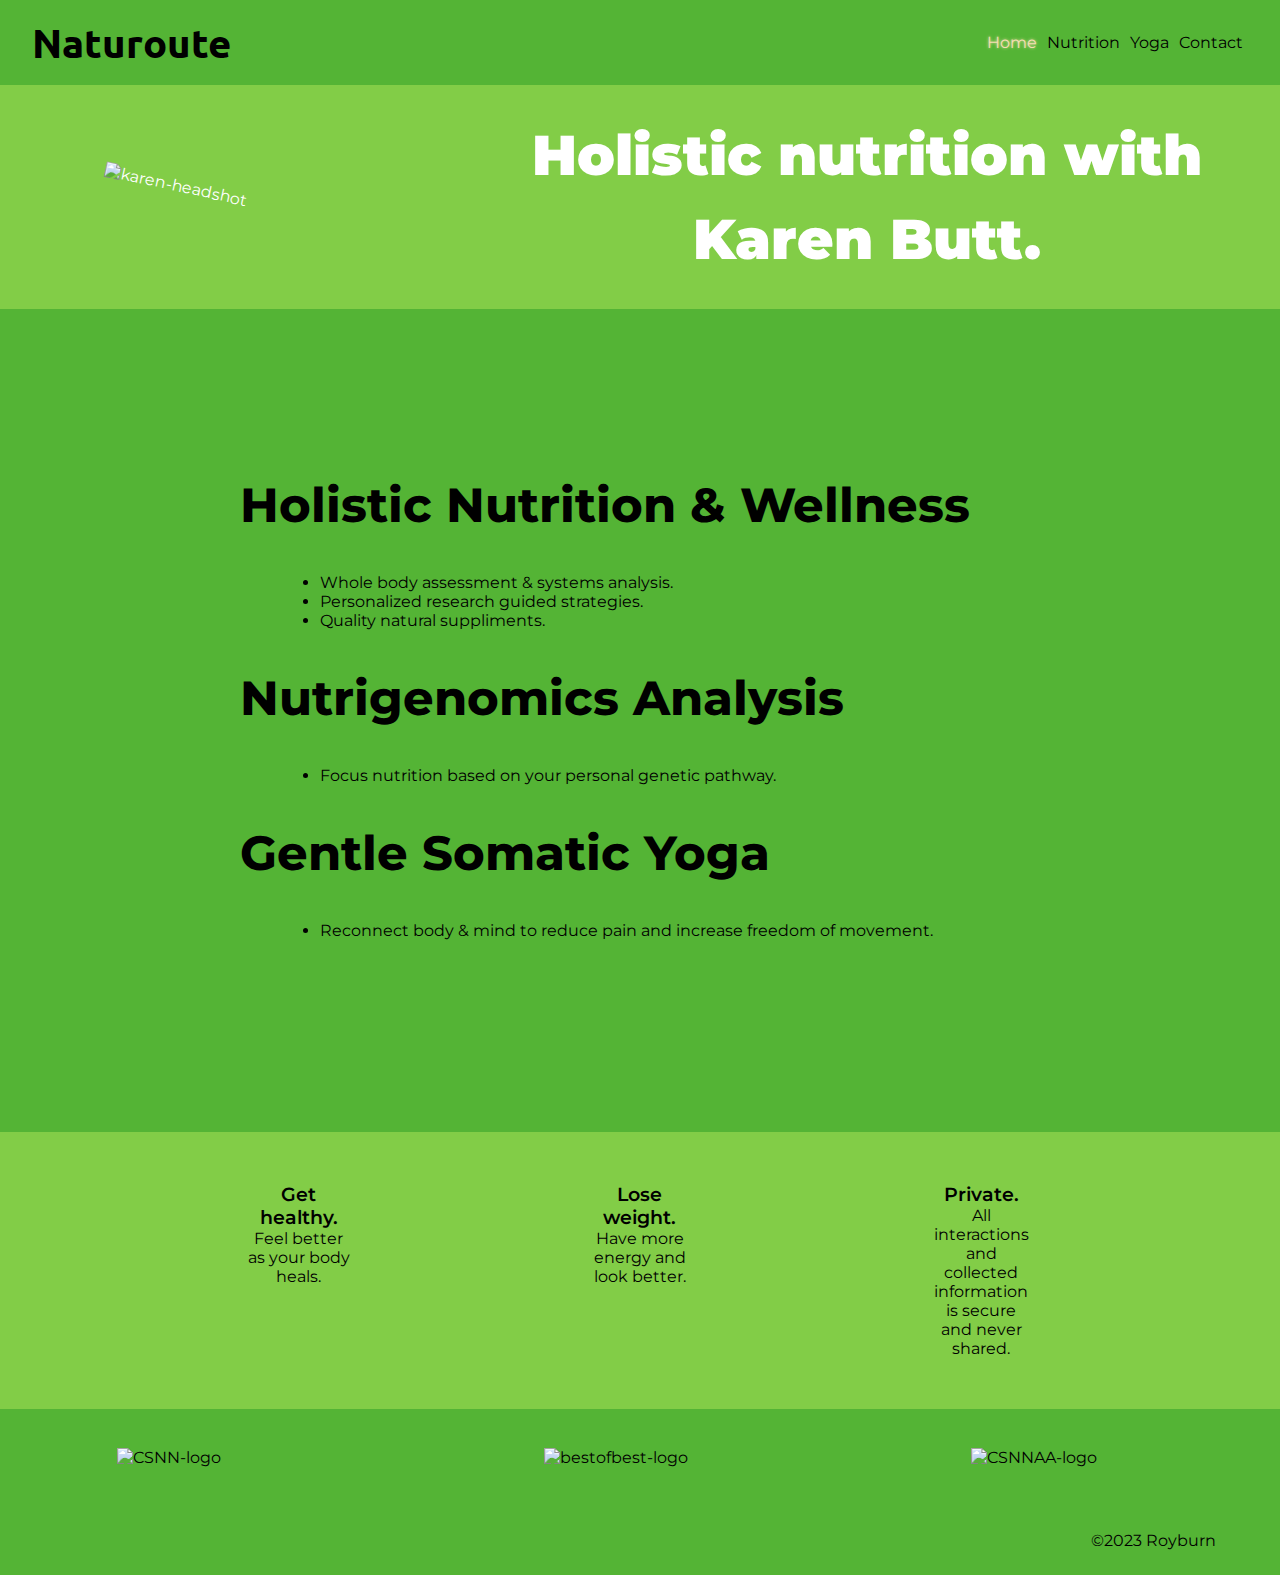
==== commit 53644ac8: "Merge pull request #3 from edocnikufesin/vanilla" ====
--- a/index.html
+++ b/index.html
@@ -1,145 +1,151 @@
 <!DOCTYPE html>
 <html>
-  <head>
-    <meta charset="utf-8" />
-    <meta name="viewport" content="width=device-width, initial-scale=1" />
-    <title>Naturoute</title>
-    <!-- Google Fonts -->
-    <link rel="preconnect" href="https://fonts.googleapis.com" />
-    <link rel="preconnect" href="https://fonts.gstatic.com" crossorigin />
-    <link
-      href="https://fonts.googleapis.com/css2?family=Montserrat:wght@100;200;300;400;500;600;700;800;900&family=Ubuntu:wght@300;400;500;700&display=swap"
-      rel="stylesheet"
-    />
-    <!-- Font Awesome -->
-    <script
-      src="https://kit.fontawesome.com/46f17c3332.js"
-      crossorigin="anonymous"
-    ></script>
-    <!-- CSS Stylesheets -->
-    <link rel="stylesheet" href="css/layout.css" />
-    <link rel="stylesheet" href="css/styles.css" />
-    <script defer src="./scripts/script.js"></script>
-  </head>
 
-  <body>
-    <!--Nav-->
-    <nav id="navbar">
-      <div class="brand">Naturoute</div>
-      <div class="nav-links">
-        <a href="#" id="current-page">Home</a>
-        <a href="./pages/nutrition.html">Nutrition</a>
-        <a href="./pages/yoga.html">Yoga</a>
-        <a href="./pages/contact.html">Contact</a>
+<head>
+  <meta charset="utf-8" />
+  <meta name="viewport" content="width=device-width,initial-scale=1" />
+  <title>Naturoute</title>
+  <!-- Google Fonts -->
+  <link rel="preconnect" href="https://fonts.googleapis.com" />
+  <link rel="preconnect" href="https://fonts.gstatic.com" crossorigin />
+  <link
+    href="https://fonts.googleapis.com/css2?family=Montserrat:wght@100;200;300;400;500;600;700;800;900&family=Ubuntu:wght@300;400;500;700&display=swap"
+    rel="stylesheet" />
+  <!-- Font Awesome -->
+  <script src="https://kit.fontawesome.com/46f17c3332.js" crossorigin="anonymous"></script>
+  <!-- CSS Stylesheets -->
+  <link rel="stylesheet" href="css/layout.css" />
+  <link rel="stylesheet" href="css/nav.css" />
+  <link rel="stylesheet" href="css/index.css" />
+  <script defer src="./scripts/script.js"></script>
+</head>
+
+<body id="body">
+
+  <!--Large Screen Nav-->
+  <nav id="navbar-lg">
+    <div class="brand">Naturoute</div>
+    <div class="nav-links">
+      <a href="#" id="current-page">Home</a>
+      <a href="./pages/nutrition.html">Nutrition</a>
+      <a href="./pages/yoga.html">Yoga</a>
+      <a href="./pages/contact.html">Contact</a>
+    </div>
+  </nav>
+
+  <main>
+    <!-- Title Block -->
+    <section id="title">
+      <div class="title-text">
+        <h1>Holistic nutrition with Karen Butt.</h1>
       </div>
-    </nav>
+      <img src="public/karen-sitting-3648x5472.jpg" class="title-img" alt="karen-headshot" />
+    </section>
 
-    <main>
-      <!-- Title Block -->
-      <section id="title">
-        <div class="title-text">
-          <h1>Holistic nutrition with Karen Butt.</h1>
-        </div>
-        <img src="images/kbutt2.jpg" class="title-img" alt="karen-headshot" />
-      </section>
+    <!-- Services -->
+    <section id="services">
+      <div class="serv-list">
+        <h2>Holistic Nutrition & Wellness</h2>
+        <ul>
+          <li>Whole body assessment & systems analysis.</li>
+          <li>Personalized research guided strategies.</li>
+          <li>Quality natural suppliments.</li>
+        </ul>
+        <h2>Nutrigenomics Analysis</h2>
+        <ul>
+          <li>Focus nutrition based on your personal genetic pathway.</li>
+        </ul>
+        <h2>Gentle Somatic Yoga</h2>
+        <ul>
+          <li>
+            Reconnect body & mind to reduce pain and increase freedom of
+            movement.
+          </li>
+        </ul>
+      </div>
+    </section>
 
-      <!-- Services -->
-      <section id="services">
-        <div class="serv-list">
-          <h2>Holistic Nutrition & Wellness</h2>
-          <ul>
-            <li>Whole body assessment & systems analysis.</li>
-            <li>Personalized research guided strategies.</li>
-            <li>Quality natural suppliments.</li>
-          </ul>
-          <h2>Nutrigenomics Analysis</h2>
-          <ul>
-            <li>Focus nutrition based on your personal genetic pathway.</li>
-          </ul>
-          <h2>Gentle Somatic Yoga</h2>
-          <ul>
-            <li>
-              Reconnect body & mind to reduce pain and increase freedom of
-              movement.
-            </li>
-          </ul>
-        </div>
-      </section>
+    <!-- Features -->
+    <section id="features">
+      <div class="feature-box">
+        <i class="icon fa-solid fa-heart fa-3x"></i>
+        <h3>Get healthy.</h3>
+        Feel better as your body heals.
+      </div>
+      <div class="feature-box">
+        <i class="icon fa-solid fa-weight-scale fa-3x"></i>
+        <h3>Lose weight.</h3>
+        <p>Have more energy and look better.</p>
+      </div>
+      <div class="feature-box">
+        <i class="icon fa-solid fa-user-shield fa-3x"></i>
+        <h3>Private.</h3>
+        <p>
+          All interactions and collected information is secure and never
+          shared.
+        </p>
+      </div>
+    </section>
 
-      <!-- Features -->
-      <section id="features">
-        <div class="feature-box">
-          <i class="icon fa-solid fa-heart fa-3x"></i>
-          <h3>Get healthy.</h3>
-          Feel better as your body heals.
-        </div>
-        <div class="feature-box">
-          <i class="icon fa-solid fa-weight-scale fa-3x"></i>
-          <h3>Lose weight.</h3>
-          <p>Have more energy and look better.</p>
-        </div>
-        <div class="feature-box">
-          <i class="icon fa-solid fa-user-shield fa-3x"></i>
-          <h3>Private.</h3>
-          <p>
-            All interactions and collected information is secure and never
-            shared.
-          </p>
-        </div>
-      </section>
+    <!-- Carousel
+    <section id="carousel">
+      <div class="slide">
+        <img src="https://source.unsplash.com/random?landscape,mountain" alt="" />
+      </div>
 
-      <!-- Carousel -->
-      <section id="carousel">
-        <div class="slide">
-          <img
-            src="https://source.unsplash.com/random?landscape,mountain"
-            alt=""
-          />
-        </div>
+      <div class="slide">
+        <img src="https://source.unsplash.com/random?landscape,cars" alt="" />
+      </div>
 
-        <div class="slide">
-          <img src="https://source.unsplash.com/random?landscape,cars" alt="" />
-        </div>
+      <div class="slide">
+        <img src="https://source.unsplash.com/random?landscape,city" alt="" />
+      </div>
 
-        <div class="slide">
-          <img src="https://source.unsplash.com/random?landscape,city" alt="" />
-        </div>
+      <div class="slide">
+        <img src="https://source.unsplash.com/random?landscape,night" alt="" />
+      </div>
 
-        <div class="slide">
-          <img
-            src="https://source.unsplash.com/random?landscape,night"
-            alt=""
-          />
-        </div>
+      <button class="btn btn-next">></button>
+      <button class="btn btn-prev">
+        << /button>
+    </section> -->
 
-        <button class="btn btn-next">></button>
-        <button class="btn btn-prev"><</button>
-      </section>
+    <!-- Certifications -->
+    <section id="certs">
+      <img class="certs-logo" src="public/CSNN-Cert-Mark-1223x1033.png"" alt="CSNN-logo" />
+      <img class="certs-logo" src="public/NatuRoute-bestofbest-gold-2021-960x720.png" alt="bestofbest-logo" />
+      <img class="certs-logo" src="public/CSNNAA-Badge-300x300.png" alt="CSNNAA-logo" />
+    </section>
 
-      <!-- Certifications -->
-      <section id="certs">
-        <img
-          class="certs-logo"
-          src="images/CSNN-Certification-Mark-lg.png"
-          alt="CSNN-logo"
-        />
+    </div>
+  </main>
 
-        <img
-          class="certs-logo"
-          src="images/NatuRoute-bestofbest-gold-2021.png"
-          alt="bestofbest-logo"
-        />
-        <img
-          class="certs-logo"
-          src="images/CSNNAA-Badge-PNG.png"
-          alt="CSNNAA-logo"
-        />
-      </section>
-    </main>
+  <!--Mobile Navbar-->
+  <nav id="navbar-mobile">
+    <div class="nav-links">
+      <div>
+        <a href="#" id="current-page"><i class="fa-solid fa-house"></i></a>
+        <p>Home</p>
+      </div>
+      <div>
+        <a href="./pages/nutrition.html"><i class="fa-solid fa-utensils"></i></a>
+        <p>Nutrition</p>
+      </div>
+      <div>
+        <a href="./pages/yoga.html"><i class="fa-solid fa-person-burst"></i></a>
+        <p>Yoga</p>
+      </div>
+      <div>
+        <a href="./pages/contact.html"><i class="fa-solid fa-message"></i></a>
+        <p>Contact</p>
+      </div>
+    </div>
+  </nav>
 
-    <!-- Footer -->
-    <footer id="footer">
-      <p>©2023 Royburn</p>
-    </footer>
-  </body>
-</html>
+  <!-- Footer -->
+  <footer id="footer">
+    <p>©2023 Royburn</p>
+  </footer>
+</body>
+
+</html>--- a/css/layout.css
+++ b/css/layout.css
@@ -1,98 +1,61 @@
 /* Elements */
 
+* {
+  margin: 0;
+  padding: 0;
+  box-sizing: border-box;
+}
+
 body {
+  display: flex;
+  flex-direction: column;
+  min-height: 100vh;
+  background-color: var(--bgcolor1);
+  justify-content: space-between;
+  /* align-items: stretch; */
   font-family: "Montserrat";
 }
 
 main {
-  display: grid;
-  place-items: center;
 }
 
 section {
-  width: 100%;
-  margin: 0px;
+  padding: 10rem 15rem;
 }
 
-img {
-  width: 70%;
+ul {
+  padding: 2rem 5rem;
 }
-
+footer {
+  display: none;
+  text-align: right;
+}
 button {
   margin: 5% 3%;
 }
 
-h1 {
-  font-size: 3.5rem;
-  font-weight: 900;
-  line-height: 1.5;
-}
+@media (min-width: 768px) {
+  h1 {
+    font-size: 3.5rem;
+    font-weight: 900;
+    line-height: 1.5;
+  }
 
-h2 {
-  font-size: 3rem;
-  font-weight: 750;
-  line-height: 1.5;
-}
+  h2 {
+    font-size: 3rem;
+    font-weight: 750;
+    line-height: 1.5;
+  }
 
-h3 {
-  font-weight: 600;
-}
-
-/* Nav Bar */
-
-#navbar {
-  background-color: var(--bgcolor2);
-}
-
-nav {
-  position: sticky;
-  top: 0;
-  display: flex;
-  flex-wrap: wrap;
-  justify-content: space-between;
-  padding: 1rem 2rem;
-  transition: top 500ms ease-in-out;
-  z-index: 1;
-}
-
-#current-page {
-  color: black;
-}
-
-nav.scroll-up {
-  top: 0;
-}
-
-nav.scroll-down {
-  top: -100%;
-}
-
-nav.scroll-up,
-nav:focus-within {
-  /* ensure nav is visible when in focus */
-  top: 0;
-}
-
-.nav-links {
-  display: flex;
-  align-items: center;
-}
-
-nav a {
-  padding: 5px;
-}
-
-.brand {
-  /* font-family: 'Ubuntu'; */
-  font-size: 2.5rem;
-  font-weight: bold;
+  h3 {
+    font-weight: 600;
+  }
+  footer {
+    display: flex;
+  }
 }
 
 /* Footer */
-
-footer {
-  text-align: right;
-}
 
 #footer {
   background-color: var(--bgcolor2);
@@ -100,7 +63,6 @@
 
 footer p {
   width: 100%;
-  margin: 0px;
   padding: 2% 5%;
 }
 
@@ -116,7 +78,3 @@
 section:nth-child(even) {
   background-color: var(--bgcolor2);
 }
-
-* {
-  box-sizing: border-box;
-}
--- a/css/nav.css
+++ b/css/nav.css
@@ -0,0 +1,82 @@
+nav {
+  background-color: var(--bgcolor2);
+}
+
+nav a {
+  color: black;
+  text-decoration: none;
+}
+
+#current-page {
+  color: wheat;
+}
+
+#navbar-lg {
+  display: none;
+}
+
+#navbar-mobile {
+  position: sticky;
+  /* display: flex;
+  justify-content: space-between; */
+  bottom: 0;
+}
+.nav-links {
+  display: flex;
+  justify-content: space-around;
+  align-items: center;
+}
+
+.nav-links div {
+  display: flex;
+  flex-direction: column;
+  align-items: center;
+}
+
+@media (min-width: 768px) {
+  #navbar-mobile {
+    display: none;
+  }
+  #navbar-lg {
+    position: sticky;
+    top: 0;
+    display: flex;
+    flex-wrap: wrap;
+    justify-content: space-between;
+    padding: 1rem 2rem;
+    z-index: 1;
+    transition: top 500ms ease-in-out;
+  }
+
+  nav a:hover {
+    background: radial-gradient(var(--bgcolor1),var(--bgcolor2));
+    text-shadow: wheat 0 0 3px;
+    color: wheat;
+  }
+  #current-page {
+    text-shadow: wheat 0 0 3px;
+  }
+
+  nav a {
+    padding: 5px;
+  }
+
+  .brand {
+    font-family: "Ubuntu";
+    font-size: 2.5rem;
+    font-weight: bold;
+  }
+  nav.scroll-up,
+  nav:focus-within {
+    /* ensure nav is visible when in focus */
+    top: 0;
+  }
+
+  nav.scroll-up {
+    top: 0;
+  }
+
+  nav.scroll-down {
+    top: -100%;
+  }
+}
--- a/css/index.css
+++ b/css/index.css
@@ -0,0 +1,138 @@
+/* Title Section */
+
+#title {
+  display: flex;
+  flex-direction: row-reverse;
+  flex-wrap: wrap;
+  align-items: center;
+  justify-content: space-around;
+  color: white;
+  padding: 0;
+}
+
+@media (min-width: 768px) {
+  #title {
+    flex-wrap: nowrap;
+  }
+  .title-img {
+    width: 35%;
+    transform: rotate(12deg);
+    padding: 3%;
+    margin: 5%;
+  }
+}
+
+.title-text {
+  text-align: center;
+  margin: 0 5%;
+}
+
+/* Services Section */
+
+#services {
+}
+
+.serv-list {
+  padding: ;
+}
+
+/* Features Section */
+
+#features {
+  display: flex;
+  justify-content: space-around;
+  padding: 0 10%;
+}
+
+.feature-box {
+  width: 20%;
+  text-align: center;
+  padding: 5%;
+}
+
+.icon {
+  color: #54b435;
+}
+
+.icon:hover {
+  color: #82cd47;
+}
+
+/* Carousel */
+
+#carousel {
+  display: hidden;
+  width: 100%;
+  max-width: 800px;
+  height: 350px;
+  position: relative;
+  overflow: hidden;
+}
+
+.slide {
+  width: 100%;
+  max-width: 800px;
+  height: 350px;
+  position: absolute;
+  transition: all 0.5s;
+}
+
+.slide img {
+  width: 100%;
+  height: 100%;
+  object-fit: cover;
+}
+
+.btn {
+  position: absolute;
+  width: 40px;
+  height: 40px;
+  padding: 10px;
+  border: none;
+  border-radius: 50%;
+  z-index: 10px;
+  curser: pointer;
+  background-color: #fff;
+  font-size: 18px;
+}
+
+.btn:active {
+  transform: scale(1.1);
+}
+
+.btn-prev {
+  top: 45%;
+  left: 2%;
+}
+
+.btn-next {
+  top: 45%;
+  right: 2%;
+}
+
+/* Blog Carousel*/
+
+#blog {
+  padding: 2% 15% 5%;
+  text-align: center;
+}
+
+.blog-image {
+  margin-bottom: 8rem;
+}
+.carousel-caption {
+  color: black;
+}
+
+/* Certifications */
+
+#certs {
+  display: flex;
+  justify-content: space-around;
+  align-items: center;
+  padding: 3% 0;
+}
+
+.certs-logo {
+  width: 15%;
+}
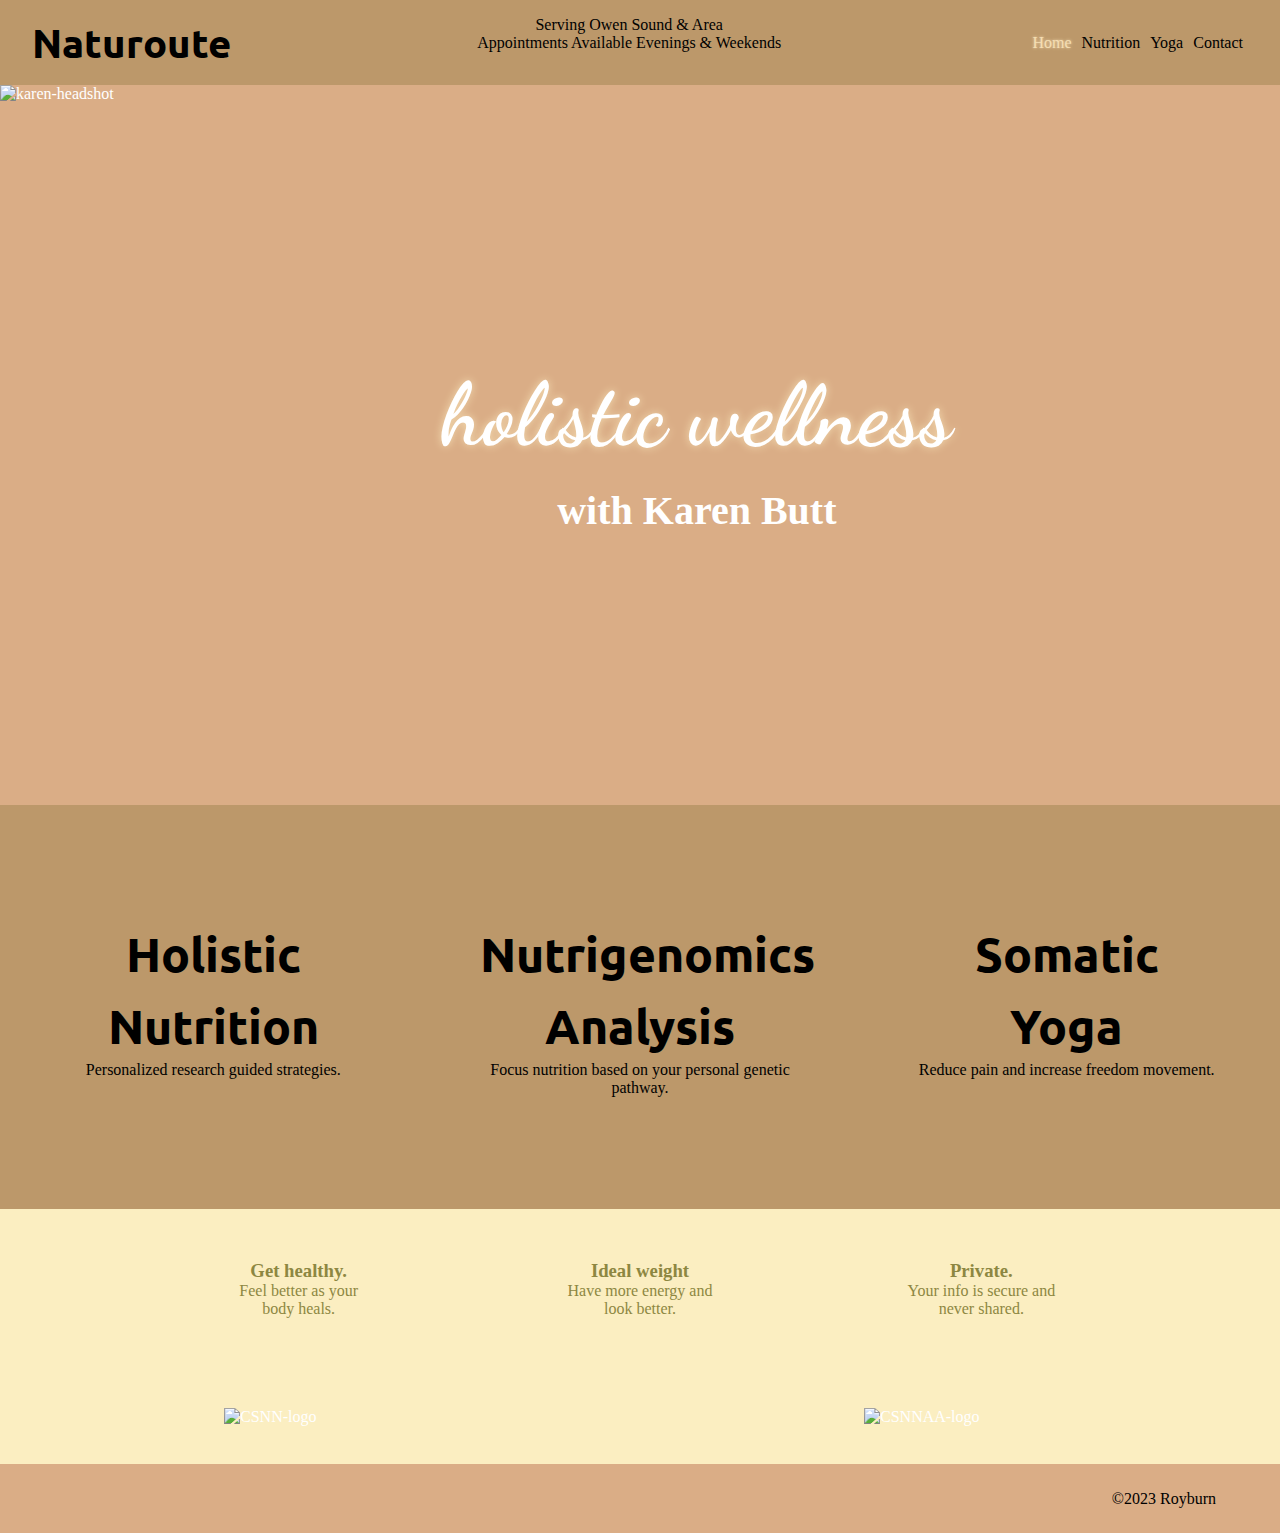
==== commit ee22296d: "Styling changes" ====
--- a/index.html
+++ b/index.html
@@ -1,93 +1,107 @@
 <!DOCTYPE html>
 <html>
+  <head>
+    <meta charset="utf-8" />
+    <meta name="viewport" content="width=device-width,initial-scale=1" />
+    <title>Naturoute</title>
+    <!-- Google Fonts -->
+    <link rel="preconnect" href="https://fonts.googleapis.com" />
+    <link rel="preconnect" href="https://fonts.gstatic.com" crossorigin />
+    <link
+      href="https://fonts.googleapis.com/css2?family=Montserrat:wght@100;200;300;400;500;600;700;800;900&family=Ubuntu:wght@300;400;500;700&display=swap"
+      rel="stylesheet"
+    />
+    <link
+      href="https://fonts.googleapis.com/css2?family=Merienda&display=swap"
+      rel="stylesheet"
+    />
+    <link
+      href="https://fonts.googleapis.com/css2?family=Dancing+Script:wght@500&family=Merienda&display=swap"
+      rel="stylesheet"
+    />
+    <!-- Font Awesome -->
+    <script
+      src="https://kit.fontawesome.com/46f17c3332.js"
+      crossorigin="anonymous"
+    ></script>
+    <!-- CSS Stylesheets -->
+    <link rel="stylesheet" href="css/layout.css" />
+    <link rel="stylesheet" href="css/nav.css" />
+    <link rel="stylesheet" href="css/index.css" />
+    <script defer src="./scripts/script.js"></script>
+  </head>
 
-<head>
-  <meta charset="utf-8" />
-  <meta name="viewport" content="width=device-width,initial-scale=1" />
-  <title>Naturoute</title>
-  <!-- Google Fonts -->
-  <link rel="preconnect" href="https://fonts.googleapis.com" />
-  <link rel="preconnect" href="https://fonts.gstatic.com" crossorigin />
-  <link
-    href="https://fonts.googleapis.com/css2?family=Montserrat:wght@100;200;300;400;500;600;700;800;900&family=Ubuntu:wght@300;400;500;700&display=swap"
-    rel="stylesheet" />
-  <!-- Font Awesome -->
-  <script src="https://kit.fontawesome.com/46f17c3332.js" crossorigin="anonymous"></script>
-  <!-- CSS Stylesheets -->
-  <link rel="stylesheet" href="css/layout.css" />
-  <link rel="stylesheet" href="css/nav.css" />
-  <link rel="stylesheet" href="css/index.css" />
-  <script defer src="./scripts/script.js"></script>
-</head>
+  <body id="body">
+    <!--Large Screen Nav-->
+    <nav id="navbar-lg">
+      <div class="brand">Naturoute</div>
+      <div class="nav-center">
+        <p>Serving Owen Sound & Area</p>
+        <p>Appointments Available Evenings & Weekends</p>
+      </div>
+      <div class="nav-links">
+        <a href="#" id="current-page">Home</a>
+        <a href="./pages/nutrition.html">Nutrition</a>
+        <a href="./pages/yoga.html">Yoga</a>
+        <a href="./pages/contact.html">Contact</a>
+      </div>
+    </nav>
 
-<body id="body">
+    <main>
+      <!-- Title Block -->
+      <section id="title">
+        <div class="title-text">
+          <h1>
+          <div id="hero">holistic wellness</div>
+            with Karen Butt
+          </h1>
+        </div>
+        <img
+          src="media/karen-sitting-3648x5472.jpg"
+          class="title-img"
+          alt="karen-headshot"
+        />
+      </section>
 
-  <!--Large Screen Nav-->
-  <nav id="navbar-lg">
-    <div class="brand">Naturoute</div>
-    <div class="nav-links">
-      <a href="#" id="current-page">Home</a>
-      <a href="./pages/nutrition.html">Nutrition</a>
-      <a href="./pages/yoga.html">Yoga</a>
-      <a href="./pages/contact.html">Contact</a>
-    </div>
-  </nav>
+      <!-- Services -->
+      <section id="services">
+        <div class="serv-list">
+          <h2>Holistic Nutrition</h2>
+          <p>Personalized research guided strategies.</p>
+        </div>
+        <div class="serv-list">
+          <h2>Nutrigenomics Analysis</h2>
+          <p>Focus nutrition based on your personal genetic pathway.</p>
+        </div>
+        <div class="serv-list">
+          <h2>
+            Somatic<br />
+            Yoga
+          </h2>
+          <p>Reduce pain and increase freedom movement.</p>
+        </div>
+      </section>
 
-  <main>
-    <!-- Title Block -->
-    <section id="title">
-      <div class="title-text">
-        <h1>Holistic nutrition with Karen Butt.</h1>
-      </div>
-      <img src="public/karen-sitting-3648x5472.jpg" class="title-img" alt="karen-headshot" />
-    </section>
+      <!-- Features -->
+      <section id="features">
+        <div class="feature-box">
+          <i class="icon fa-solid fa-heart fa-3x"></i>
+          <h3>Get healthy.</h3>
+          Feel better as your body heals.
+        </div>
+        <div class="feature-box">
+          <i class="icon fa-solid fa-weight-scale fa-3x"></i>
+          <h3>Ideal weight</h3>
+          <p>Have more energy and look better.</p>
+        </div>
+        <div class="feature-box">
+          <i class="icon fa-solid fa-user-shield fa-3x"></i>
+          <h3>Private.</h3>
+          <p>Your info is secure and never shared.</p>
+        </div>
+      </section>
 
-    <!-- Services -->
-    <section id="services">
-      <div class="serv-list">
-        <h2>Holistic Nutrition & Wellness</h2>
-        <ul>
-          <li>Whole body assessment & systems analysis.</li>
-          <li>Personalized research guided strategies.</li>
-          <li>Quality natural suppliments.</li>
-        </ul>
-        <h2>Nutrigenomics Analysis</h2>
-        <ul>
-          <li>Focus nutrition based on your personal genetic pathway.</li>
-        </ul>
-        <h2>Gentle Somatic Yoga</h2>
-        <ul>
-          <li>
-            Reconnect body & mind to reduce pain and increase freedom of
-            movement.
-          </li>
-        </ul>
-      </div>
-    </section>
-
-    <!-- Features -->
-    <section id="features">
-      <div class="feature-box">
-        <i class="icon fa-solid fa-heart fa-3x"></i>
-        <h3>Get healthy.</h3>
-        Feel better as your body heals.
-      </div>
-      <div class="feature-box">
-        <i class="icon fa-solid fa-weight-scale fa-3x"></i>
-        <h3>Lose weight.</h3>
-        <p>Have more energy and look better.</p>
-      </div>
-      <div class="feature-box">
-        <i class="icon fa-solid fa-user-shield fa-3x"></i>
-        <h3>Private.</h3>
-        <p>
-          All interactions and collected information is secure and never
-          shared.
-        </p>
-      </div>
-    </section>
-
-    <!-- Carousel
+      <!-- Carousel
     <section id="carousel">
       <div class="slide">
         <img src="https://source.unsplash.com/random?landscape,mountain" alt="" />
@@ -110,42 +124,52 @@
         << /button>
     </section> -->
 
-    <!-- Certifications -->
-    <section id="certs">
-      <img class="certs-logo" src="public/CSNN-Cert-Mark-1223x1033.png"" alt="CSNN-logo" />
-      <img class="certs-logo" src="public/NatuRoute-bestofbest-gold-2021-960x720.png" alt="bestofbest-logo" />
-      <img class="certs-logo" src="public/CSNNAA-Badge-300x300.png" alt="CSNNAA-logo" />
-    </section>
+      <!-- Certifications -->
+      <section id="certs">
+        <img class="certs-logo" src="media/CSNN-Cert-Mark-1223x1033.png""
+        alt="CSNN-logo" />
+        <!-- <img
+          class="certs-logo"
+          src="media/NatuRoute-bestofbest-gold-2021-960x720.png"
+          alt="bestofbest-logo"
+        /> -->
+        <img
+          class="certs-logo"
+          src="media/CSNNAA-Badge-300x300.png"
+          alt="CSNNAA-logo"
+        />
+      </section>
+    </main>
 
-    </div>
-  </main>
+    <!--Mobile Navbar-->
+    <nav id="navbar-mobile">
+      <div class="nav-links">
+        <div>
+          <a href="#" id="current-page"><i class="fa-solid fa-house"></i></a>
+          <p>Home</p>
+        </div>
+        <div>
+          <a href="./pages/nutrition.html"
+            ><i class="fa-solid fa-utensils"></i
+          ></a>
+          <p>Nutrition</p>
+        </div>
+        <div>
+          <a href="./pages/yoga.html"
+            ><i class="fa-solid fa-person-burst"></i
+          ></a>
+          <p>Yoga</p>
+        </div>
+        <div>
+          <a href="./pages/contact.html"><i class="fa-solid fa-message"></i></a>
+          <p>Contact</p>
+        </div>
+      </div>
+    </nav>
 
-  <!--Mobile Navbar-->
-  <nav id="navbar-mobile">
-    <div class="nav-links">
-      <div>
-        <a href="#" id="current-page"><i class="fa-solid fa-house"></i></a>
-        <p>Home</p>
-      </div>
-      <div>
-        <a href="./pages/nutrition.html"><i class="fa-solid fa-utensils"></i></a>
-        <p>Nutrition</p>
-      </div>
-      <div>
-        <a href="./pages/yoga.html"><i class="fa-solid fa-person-burst"></i></a>
-        <p>Yoga</p>
-      </div>
-      <div>
-        <a href="./pages/contact.html"><i class="fa-solid fa-message"></i></a>
-        <p>Contact</p>
-      </div>
-    </div>
-  </nav>
-
-  <!-- Footer -->
-  <footer id="footer">
-    <p>©2023 Royburn</p>
-  </footer>
-</body>
-
-</html>+    <!-- Footer -->
+    <footer id="footer">
+      <p>©2023 Royburn</p>
+    </footer>
+  </body>
+</html>
--- a/css/layout.css
+++ b/css/layout.css
@@ -10,17 +10,24 @@
   display: flex;
   flex-direction: column;
   min-height: 100vh;
-  background-color: var(--bgcolor1);
+  background-color: var(--color-peachy);
   justify-content: space-between;
   /* align-items: stretch; */
-  font-family: "Montserrat";
+  /* font-family: "Montserrat"; */
 }
 
 main {
 }
 
 section {
-  padding: 10rem 15rem;
+  display: flex;
+  flex-direction: row
+  flex-wrap: wrap;
+  align-items: center;
+  justify-content: space-around;
+  color: white;
+  padding: 0;
+  /* padding: 10rem 15rem; */
 }
 
 ul {
@@ -35,13 +42,18 @@
 }
 
 @media (min-width: 768px) {
+
+  section {
+    flex-wrap: nowrap;
+  }
   h1 {
-    font-size: 3.5rem;
+    font-size: 2.5rem;
     font-weight: 900;
     line-height: 1.5;
   }
 
   h2 {
+    font-family: "Ubuntu";
     font-size: 3rem;
     font-weight: 750;
     line-height: 1.5;
@@ -69,12 +81,13 @@
 /* Elements */
 
 :root {
-  --bgcolor1: #82cd47; /*light*/
-  --bgcolor2: #54b435; /*dark*/
+  --color-green: #8D8741; 
+  --color-skyblue: #659DBD;
+  --color-peachy: #daad86;
+  --color-brown: #bc986a;
+  --color-yellow: #fbeec1;
 }
-section:nth-child(odd) {
-  background-color: var(--bgcolor1);
+/* section:nth-child(odd) {
 }
 section:nth-child(even) {
-  background-color: var(--bgcolor2);
-}
+} */
--- a/css/nav.css
+++ b/css/nav.css
@@ -1,10 +1,14 @@
 nav {
-  background-color: var(--bgcolor2);
+  background-color: var(--color-brown);
 }
 
 nav a {
   color: black;
   text-decoration: none;
+}
+
+.nav-center {
+text-align: center;
 }
 
 #current-page {
--- a/css/index.css
+++ b/css/index.css
@@ -1,57 +1,77 @@
 /* Title Section */
 
 #title {
-  display: flex;
+  /* display: flex; */
   flex-direction: row-reverse;
-  flex-wrap: wrap;
-  align-items: center;
-  justify-content: space-around;
-  color: white;
-  padding: 0;
+  /* flex-wrap: wrap; */
+  /* align-items: center; */
+  justify-content: space-between;
+  /* color: white; */
+  /* padding: 0; */
+}
+.title-img {
+  width: 75%;
+  padding: 3%;
+  margin: 5%;
+}
+.title-text {
+  text-align: center;
+  flex-grow: 1;
+}
+#hero {
+  font-family: 'Dancing Script', cursive;
+  text-shadow: wheat 0 0 8px;
+  font-size: 5.5rem;
+}
+#services {
+  background-color: var(--color-brown);
+  padding: 7rem 0;
+  color: black;
+  align-items: flex-start;
+}
+.serv-list {
+  width: 25%;
+  text-align: center;
 }
 
 @media (min-width: 768px) {
   #title {
     flex-wrap: nowrap;
   }
+
   .title-img {
-    width: 35%;
-    transform: rotate(12deg);
-    padding: 3%;
-    margin: 5%;
+    /* width: 35%; */
+    width: unset;
+    margin: 0;
+    height: 80vh;
+    /* transform: rotate(12deg); */
+    padding: 0;
+    /* margin: 5%; */
   }
 }
 
 .title-text {
-  text-align: center;
+  /* font-family: 'Merienda', cursive; */
   margin: 0 5%;
-}
-
-/* Services Section */
-
-#services {
-}
-
-.serv-list {
-  padding: ;
 }
 
 /* Features Section */
 
 #features {
-  display: flex;
-  justify-content: space-around;
+  background-color: var(--color-yellow);
+  color: var(--color-green);
+  align-items: flex-start;
   padding: 0 10%;
 }
 
 .feature-box {
-  width: 20%;
+  width: 25%;
   text-align: center;
   padding: 5%;
 }
 
 .icon {
-  color: #54b435;
+  color: var( --color-green);
 }
 
 .icon:hover {
@@ -127,9 +147,7 @@
 /* Certifications */
 
 #certs {
-  display: flex;
-  justify-content: space-around;
-  align-items: center;
+  background-color: var(--color-yellow);
   padding: 3% 0;
 }
 
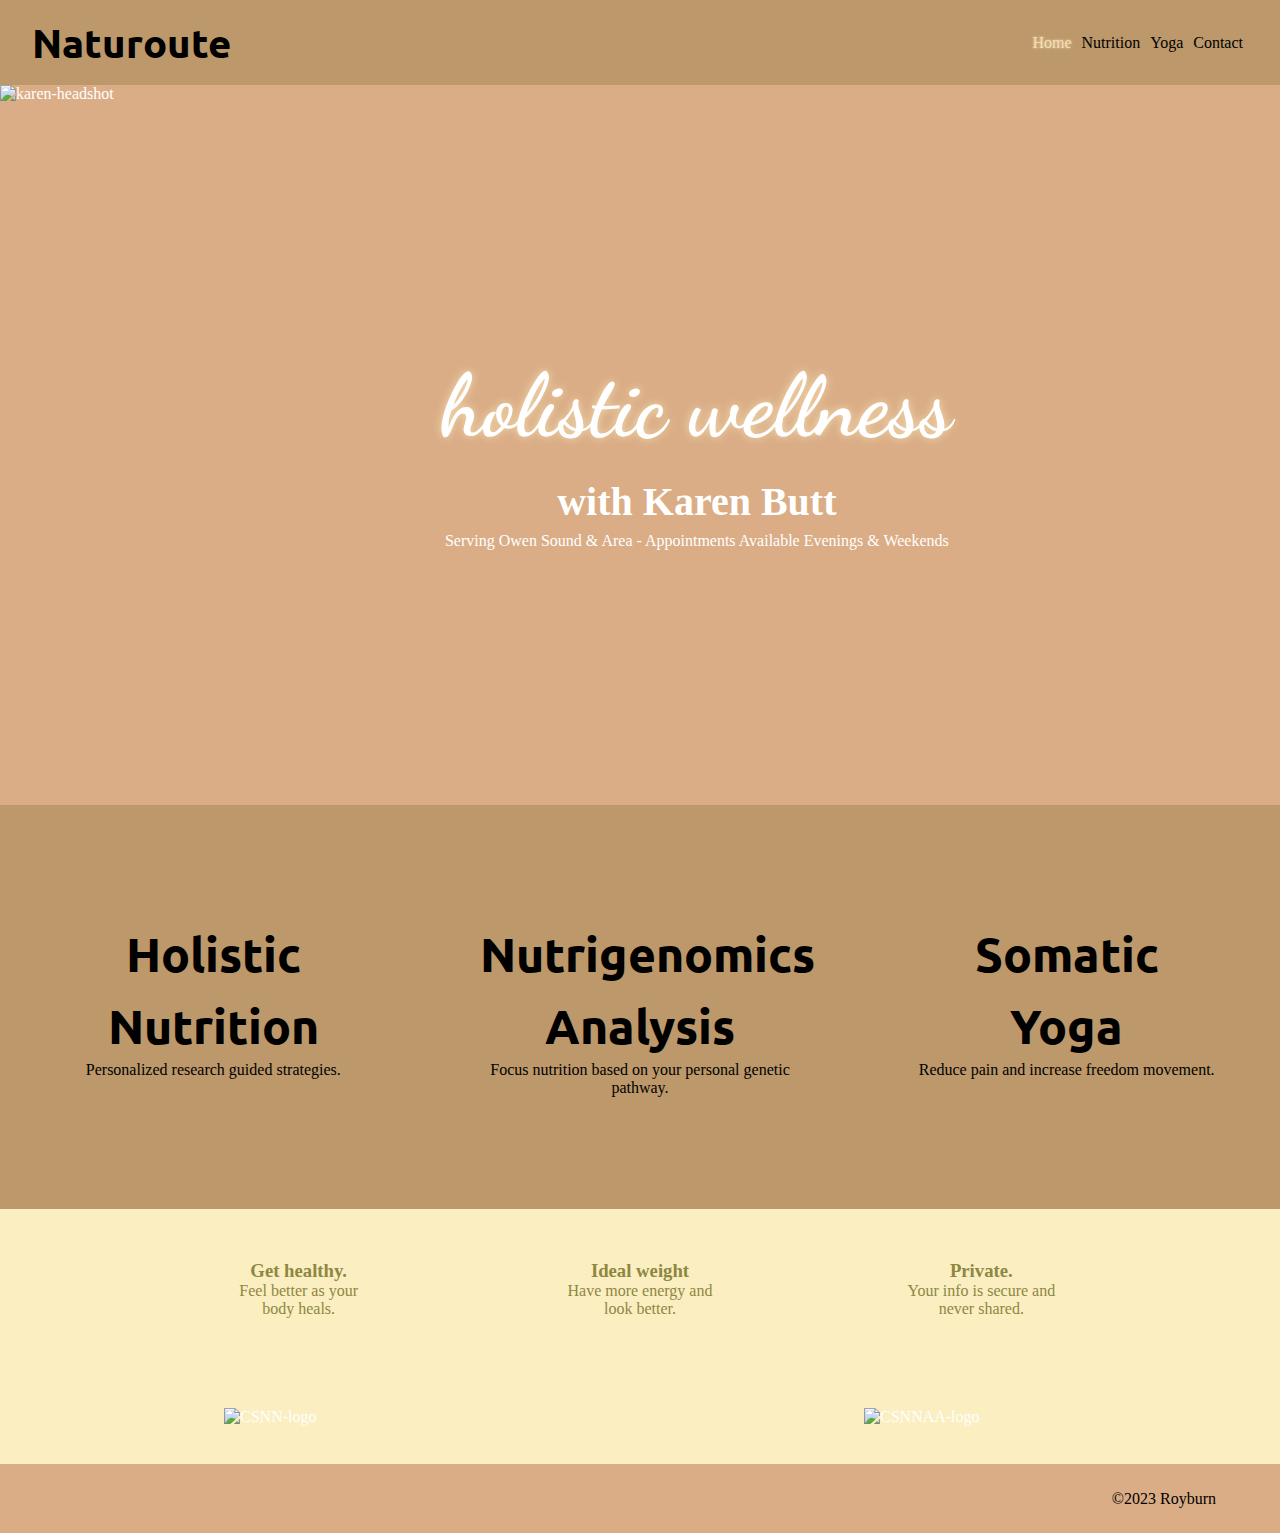
==== commit 090aff5f: "Modify nav" ====
--- a/index.html
+++ b/index.html
@@ -35,10 +35,6 @@
     <!--Large Screen Nav-->
     <nav id="navbar-lg">
       <div class="brand">Naturoute</div>
-      <div class="nav-center">
-        <p>Serving Owen Sound & Area</p>
-        <p>Appointments Available Evenings & Weekends</p>
-      </div>
       <div class="nav-links">
         <a href="#" id="current-page">Home</a>
         <a href="./pages/nutrition.html">Nutrition</a>
@@ -55,6 +51,7 @@
           <div id="hero">holistic wellness</div>
             with Karen Butt
           </h1>
+          <p id="bottom">Serving Owen Sound & Area - Appointments Available Evenings & Weekends</p>
         </div>
         <img
           src="media/karen-sitting-3648x5472.jpg"
--- a/css/nav.css
+++ b/css/nav.css
@@ -5,10 +5,6 @@
 nav a {
   color: black;
   text-decoration: none;
-}
-
-.nav-center {
-text-align: center;
 }
 
 #current-page {
